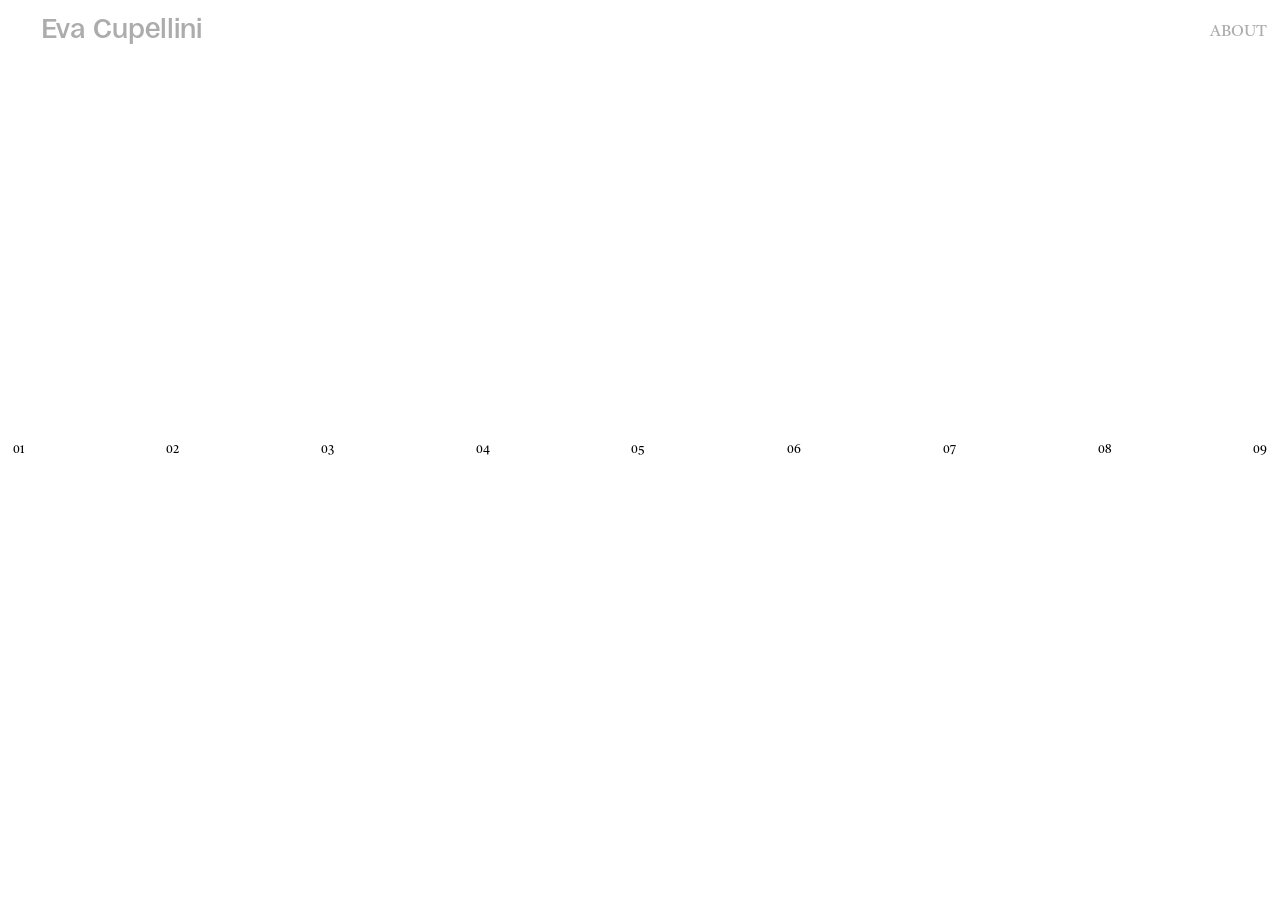
==== index-backup.html @ 373104fc "peso alleggerito" ====
<!DOCTYPE html>
<html lang="en">
<head>
  <meta charset="UTF-8">
  <meta name="viewport" content="width=device-width, initial-scale=1.0">
  <title>EVA CUPELLINI</title>
  <link rel="icon" href="media/eva-favicon.png">
  <link rel="stylesheet" href="style.css"> 
</head>

<script>
  document.addEventListener("DOMContentLoaded", function () {

    const intro = document.querySelector(".intro");

    if (!intro) return;

    /* Scompare dopo 2 secondi */
    setTimeout(function () {

      intro.style.opacity = "0";
      intro.style.pointerEvents = "none";

      setTimeout(function () {
        intro.remove();
      }, 300);

    }, 2000);

  });
</script>
<body class="home-view">
  <div class="intro">
    <img src="media/eva-favicon.png" class="intro-wrench" alt="">
  </div>
  <main class="site">

    <!-- LEFT: PROJECTS -->
    <section class="projects-column">

      <header class="site-header">
        <a href="index.html" class="logo">Eva Cupellini</a>
        <a href="index.html#about" class="project-about-link">ABOUT</a>
      </header>

      <div class="home-numbers">

        <div>
          <span class="home-number">01</span>
          <span class="home-title">SPIRALIS</span>
          <img class="home-preview preview-bw" src="media/previews/perdecaynero.webp" alt="">
          <img class="home-preview preview-color" src="media/previews/perdecay.webp" alt="">
        </div>
      
        <div>
          <span class="home-number">02</span>
          <span class="home-title">COEVO</span>
          <img class="home-preview preview-bw" src="media/previews/percoevonero.webp" alt="">
          <img class="home-preview preview-color" src="media/previews/percoevo.webp" alt="">
        </div>
      
        <div>
          <span class="home-number">03</span>
          <span class="home-title">Tokyo Demons</span>
          <img class="home-preview preview-bw" src="media/previews/perdemonsnero.webp" alt="">
          <img class="home-preview preview-color" src="media/previews/perdemons.webp" alt="">
        </div>
      
        <div>
          <span class="home-number">04</span>
          <span class="home-title">Angelica</span>
          <img class="home-preview preview-bw" src="media/previews/perangelicanero.webp" alt="">
          <img class="home-preview preview-color" src="media/previews/perangelica.webp" alt="">
        </div>
      
        <div>
          <span class="home-number">05</span>
          <span class="home-title">A tiny playground</span>
          <img class="home-preview preview-bw" src="media/previews/per tinynero.webp" alt="">
          <img class="home-preview preview-color" src="media/previews/per tiny.webp" alt="">
        </div>
      
        <div>
          <span class="home-number">06</span>
          <span class="home-title">Kuchidoke</span>
          <img class="home-preview preview-bw" src="media/previews/perkuchidokenero.webp" alt="">
          <img class="home-preview preview-color" src="media/previews/perkuchidoke.webp" alt="">
        </div>
      
        <div>
          <span class="home-number">07</span>
          <span class="home-title">Kirinoki</span>
          <img class="home-preview preview-bw" src="media/previews/perkirinokinero.webp" alt="">
          <img class="home-preview preview-color" src="media/previews/perkirinoki.webp" alt="">
        </div>
      
        <div>
          <span class="home-number">08</span>
          <span class="home-title">Neptuna</span>
          <img class="home-preview preview-bw" src="media/previews/perneptunanero.webp" alt="">
          <img class="home-preview preview-color" src="media/previews/perneptuna.webp" alt="">
        </div>
      
        <div>
          <span class="home-number">09</span>
          <span class="home-title">Vesuvio Spontaneo</span>
          <img class="home-preview preview-bw" src="media/previews/pervesuvionero.webp" alt="">
          <img class="home-preview preview-color" src="media/previews/pervesuvio.webp" alt="">
        </div>
      
      </div>

      <div class="projects-list">

        <!-- DECAY -->
        <article class="project project-decay">
          <div class="project-meta">
            <span class="project-title">SPIRALIS</span>
          </div>

          <!-- CONTENUTO DELLA TENDINA -->
  <!-- CONTENUTO DELLA TENDINA -->

  <div class="project-images">

    <div class="image-placeholder">
      <img src="media/decay-01.jpg" alt="">
    </div>

    <div class="image-placeholder decay-02-container">
      <img src="media/decay-02.jpg" alt="">
    </div>

    <div class="image-placeholder decay-03-container">
      <img class="decay-03" src="media/decay-03.jpg" alt="">
    </div>

    <div class="image-placeholder decay-04-container">
      <img class="decay-04" src="media/decay-04.jpg" alt="">
    </div>

    <div class="image-placeholder decay-05-container">
      <img class="decay-05" src="media/decay-05.jpg" alt="">
    </div>

    <div class="image-placeholder decay-06-container">
      <img class="decay-06" src="media/decay-06.jpg" alt="">
    </div>

    <div class="image-placeholder decay-07-container">
      <img class="decay-07" src="media/decay-07.jpg" alt="">
    </div>

    <div class="image-placeholder decay-08-container">
      <img class="decay-08" src="media/decay-08.jpg" alt="">
    </div>

    <div class="image-placeholder decay-09-container">
      <img class="decay-09" src="media/decay-09.jpg" alt="">
    </div>

    <div class="image-placeholder decay-10-container">
      <img class="decay-10" src="media/decay-10.jpg" alt="">
    </div>

    <div class="image-placeholder decay-11-container">
      <img class="decay-11" src="media/decay-11.jpg" alt="">
    </div>

    <div class="image-placeholder decay-12-container">
      <img class="decay-12" src="media/decay-12.jpg" alt="">
    </div>

    <div class="image-placeholder decay-13-container">
      <img class="decay-13" src="media/decay-13.jpg" alt="">
    </div>

  </div>


  <div class="project-information">
    <div class="project-meta-secondary">
    <span class="project-type">Editorial</span>
    <span class="project-year">2026</span>
    </div>

 <!-- COLONNA 1 — DESCRIZIONE -->
    <div class="project-description">
      <p>
        Spiralis is a magazine that explores how materials respond to external forces over time, focusing on the process of decay. In a society that constantly strives for perfection, the project reframes decay as something valuable: a process of transformation that gives matter new meanings and qualities.
The magazine itself gradually undergoes this process. Its pages yellow, the ink fades, and the images slowly lose their intensity. In this way, the reader experiences decay firsthand while discovering new layers of knowledge.
The spiral, which defines the magazine’s visual language, symbolises the cyclical and ongoing transformation that every object inevitably undergoes.
      </p>
    </div>
<!-- COLONNA 2 — INFO -->
    <div class="project-details">

      <div>
        <span class="detail-label">Class</span>
        <span>Workshop con Jeremy Leslie,  Founder of magCulture</span>
      </div>

      <div>
        <span class="detail-label">Role</span>
        <span>Concept, Editorial Design, Image Selection, Photography</span>
      </div>

      <div>
        <span class="detail-label">Collaborators</span>
        <span>Giovanni Bassi, Ginevra Ceccarani, Maya Costantino,Yuwai Li, Ivan Strada</span>
      </div>

    </div>


</div>
        </article>


        <!-- COEVO -->
        <article class="project project-coevo">
          <div class="project-meta">
            <span class="project-title">COEVO</span>
          </div>

          <div class="project-images">
            <div class="image-placeholder coevo-01-container">
              <img src="media/coevo-01.png" alt="">
            </div>
            <div class="image-placeholder coevo-02-container">
              <img src="media/coevo-02.jpg" alt="">
            </div>
            <div class="image-placeholder coevo-03-container">
              <img src="media/coevo-03.jpg" alt="">
            </div>
            <div class="image-placeholder coevo-04-container">
              <img src="media/coevo-04.png" alt="">
            </div>
            <div class="image-placeholder coevo-05-container">
              <img src="media/coevo-05.png" alt="">
            </div>
            <div class="image-placeholder coevo-06-container">
              <img src="media/coevo-06.png" alt="">
            </div>
            <div class="image-placeholder coevo-07-container">
              <img src="media/coevo-07.png" alt="">
            </div>
            <div class="image-placeholder coevo-08-container">
              <img src="media/coevo-08.png" alt="">
            </div>
            <div class="image-placeholder coevo-09-container">
              <img src="media/coevo-09.png" alt="">
            </div>
            <div class="image-placeholder coevo-10-container">
              <img src="media/coevo-10.png" alt="">
            </div>
            <div class="image-placeholder coevo-11-container">
              <img src="media/coevo-11.png" alt="">
            </div>
            <div class="image-placeholder coevo-12-container">
              <img src="media/coevo-12.png" alt="">
            </div>
            <div class="image-placeholder coevo-13-container">
              <img src="media/coevo-13.png" alt="">
            </div>
          </div>
          <div class="project-information">
            <div class="project-meta-secondary">
              <span class="project-type">Editorial</span>
              <span class="project-year">2025</span>
            </div>

            <div class="project-description">
              <p>
                Coevo explores how technology is often portrayed as a threat, particularly to younger generations who face the future with a growing sense of anxiety and uncertainty. The project challenges this narrative, suggesting that technology is not inherently the problem, but that its impact depends on how we understand it, use it, and choose to engage with it.
The magazine creates a space for reflection where nature, humans, and technology are not treated as separate entities, but as interconnected parts of the same ecosystem—coexisting, influencing one another, and evolving together.
Rather than offering a definitive answer about the future, Coevo brings together different perspectives and invites readers to question their own relationship with technology and form their own view of what lies ahead.

              </p>
            </div>
          
            <div class="project-details">
          
              <div>
                <span class="detail-label">Class</span>
                <span>Artifacts and Systems Design Studio A - Magazine Design Project</span>
              </div>
          
              <div>
                <span class="detail-label">Role</span>
                <span>Copywriting, Layout, Image Selection & Image Editing</span>
              </div>
          
              <div>
                <span class="detail-label">Collaborators</span>
                <span>Marco Arrigoni, Andrea Capo, Giorgia Casadei, Elena Hu, Serena Troisi</span>
              </div>
          
            </div>
          </div>

        </article>


        <!-- TOKYO DEMONS -->
        <article class="project project-tokyo-demons">
          <div class="project-meta">
            <span class="project-title">Tokyo Demons</span>
          </div>

          <div class="project-images">
            <div class="image-placeholder tokyo-demons-01-container">
              <img src="media/tokyo demons-01.jpeg" alt="">
            </div>
            <div class="image-placeholder tokyo-demons-02-container">
              <img src="media/tokyo demons-02.jpeg" alt="">
            </div>
            <div class="image-placeholder tokyo-demons-03-container">
              <img src="media/tokyo demons-03.jpeg" alt="">
            </div>
            <div class="image-placeholder tokyo-demons-04-container">
              <img src="media/tokyo demons-04.jpeg" alt="">
            </div>
            <div class="image-placeholder tokyo-demons-05-container">
                <img src="media/tokyo demons-05.jpg" alt="">
            </div>
            <div class="image-placeholder tokyo-demons-06-container">
                <img src="media/tokyo demons-06.jpg" alt="">
            </div>
            <div class="image-placeholder tokyo-demons-07-container">
                <img src="media/tokyo demons-07.jpg" alt="">
            </div>
            <div class="image-placeholder tokyo-demons-08-container">
                <img src="media/tokyo demons-08.jpg" alt="">
            </div>
            <div class="image-placeholder tokyo-demons-09-container">
                <img src="media/tokyo demons-09.jpg" alt="">
            </div>
            <div class="image-placeholder tokyo-demons-10-container">
                <img src="media/tokyo demons-10.jpg" alt="">
            </div>
            <div class="image-placeholder tokyo-demons-11-container">
                <img src="media/tokyo demons-11.jpg" alt="">
            </div>
            <div class="image-placeholder tokyo-demons-12-container">
                <img src="media/tokyo demons-12.jpg" alt="">
            </div>
            <div class="image-placeholder tokyo-demons-13-container">
                <img src="media/tokyo demons-13.jpg" alt="">
            </div>
          </div>
          <div class="project-information">
            <div class="project-meta-secondary">
              <span class="project-type">Editorial</span>
              <span class="project-year">2023</span>
            </div>
            <div class="project-description">
              <p>
                This project focuses on the contrast between Japanese spirituality and the imagery of yōkai and oni. Through a fully red-toned visual language, the photographs create a sense of unease and tension, portraying a unique world where traditional beliefs and supernatural presences coexist.
              </p>
            </div>
          
            <div class="project-details">
          
              <div>
                <span class="detail-label">Class</span>
                <span>Freelance</span>
              </div>
          
        
          
            </div>
          
          </div>
        </article>


        <!-- ANGELICA -->
        <article class="project project-angelica">
          <div class="project-meta">
            <span class="project-title">Angelica</span>
          </div>

          <div class="project-images">
            <div class="image-placeholder angelica-01-container">
              <img src="media/Angelica-01.jpg" alt="">
            </div>
            <div class="image-placeholder angelica-02-container">
              <img src="media/Angelica-02.jpg" alt="">
            </div>
            <div class="image-placeholder angelica-03-container">
              <img src="media/Angelica-03.jpg" alt="">
            </div>
            <div class="image-placeholder angelica-04-container">
              <img src="media/Angelica-04.jpg" alt="">
            </div>
            <div class="image-placeholder angelica-05-container">
              <img src="media/Angelica-05.jpg" alt="">
            </div>
            <div class="image-placeholder angelica-06-container">
              <img src="media/Angelica-06.jpg" alt="">
            </div>
            <div class="image-placeholder angelica-07-container">
              <img src="media/Angelica-07.jpg" alt="">
            </div>
            <div class="image-placeholder angelica-08-container">
              <img src="media/Angelica-08.jpg" alt="">
            </div>
            <div class="image-placeholder angelica-09-container">
              <img src="media/Angelica-09.jpg" alt="">
            </div>
            <div class="image-placeholder angelica-10-container">
              <img src="media/Angelica-10.jpg" alt="">
            </div>
            <div class="image-placeholder angelica-11-container">
              <img src="media/Angelica-11.jpg" alt="">
            </div>
            <div class="image-placeholder angelica-12-container" >
              <img src="media/Angelica-12.jpg" alt="">
            </div>
            <div class="image-placeholder angelica-13-container">
              <img src="media/Angelica-13.jpg" alt="">
            </div>
          </div>
          <div class="project-information">
              <div class="project-meta-secondary">
              <span class="project-type">Editorial</span>
              <span class="project-year">2023</span>
              </div>
            <div class="project-description">
              <p>
                An editorial series featuring photographs I took to capture the quiet, everyday moments of a girl spending a Sunday at home.
              </p>
            </div>
          
            <div class="project-details">
          
              <div>
                <span class="detail-label">Project</span>
                <span>Freelance</span>
              </div>
        
          
            </div>
          
          </div>
        </article>


        <!-- A TINY PLAYGROUND -->
        <article class="project project-tiny-playground">
          <div class="project-meta">
            <span class="project-title">A tiny playground</span>
          </div>

          <div class="project-images">
            <div class="image-placeholder">
                <video class="hover-sound" autoplay muted loop playsinline>
                <source src="media/A tiny playground - 01.mp4" type="video/mp4">
              </video>
            </div>
            <div class="image-placeholder">
              <video autoplay muted loop playsinline>
                <source src="media/A tiny playground - 02.mp4" type="video/mp4">
              </video>
            </div>
            <div class="image-placeholder">
              <video autoplay muted loop playsinline>
                <source src="media/A tiny playground - 03.mp4" type="video/mp4">
              </video>
            </div>
            <div class="image-placeholder">
              <video autoplay muted loop playsinline>
                <source src="media/A tiny playground - 04.mp4" type="video/mp4">
              </video>
            </div>
            <div class="image-placeholder">
              <video autoplay muted loop playsinline>
                <source src="media/A tiny playground - 05.mp4" type="video/mp4">
              </video>
            </div>
            <div class="image-placeholder">
              <video autoplay muted loop playsinline>
                <source src="media/A tiny playground - 06.mp4" type="video/mp4">
              </video>
            </div>
            <div class="image-placeholder a-tiny-playground-07-container">
                <video class="hover-sound" autoplay muted loop playsinline>
                <source src="media/A tiny playground - 07.mp4" type="video/mp4">
              </video>
            </div>
            <div class="image-placeholder">
              <img src="media/A tiny playground - 08.jpg" alt="">
            </div>
            <div class="image-placeholder a-tiny-playground-09-container">
              <img src="media/A tiny playground - 09.jpg" alt="">
            </div>
            <div class="image-placeholder a-tiny-playground-10-container">
              <img src="media/A tiny playground - 10.jpg" alt="">
            </div>
            <div class="image-placeholder a-tiny-playground-11-container">
              <img src="media/A tiny playground - 11.jpg" alt="">
            </div>
            <div class="image-placeholder a-tiny-playground-12-container">
              <img src="media/A tiny playground - 12.jpg" alt="">
            </div>
            <div class="image-placeholder a-tiny-playground-13-container">
              <img src="media/A tiny playground - 13.jpg" alt="">
            </div>
          </div>
          <div class="project-information">
            <div class="project-meta-secondary">
              <span class="project-type">Animation</span>
              <span class="project-year">2026</span>
            </div>

            <div class="project-description">
              <p>
                A playful exploration of stationery as a gateway to imagination. Everyday objects become characters, letters, and tools for creating imaginary worlds.
Through photography, a typeface made from real stationery objects, risograph printing, and stop motion, the project brings these everyday objects to life and celebrates the freedom and joy of making.
The visual language embraces a handmade, tactile, and intentionally imperfect aesthetic, highlighting the textures and physical qualities of the materials.
              </p>
            </div>
          
            <div class="project-details">
          
              <div>
                <span class="detail-label">Class</span>
                <span> Musashino Art University - Marketing Design </span>
              </div>
        
          
            </div>
            <div class="project-links">

             <a href="https://youtu.be/gTU6ne69AMg" target="_blank" rel="noopener">
               YouTube 
            </a>

            </div>
          </div>
        </article>


        <!-- KUCHIDOKE -->
        <article class="project project-kuchidoke">
          <div class="project-meta">
            <span class="project-title">Kuchidoke</span>
          </div>

          <div class="project-images">
            <div class="image-placeholder kuchidoke-01-container">
              <video autoplay muted loop playsinline>
                <source src="media/kuchidoke-01.mp4" type="video/mp4">
              </video>
            </div>
            <div class="image-placeholder kuchidoke-02-container">
              <video autoplay muted loop playsinline>
                <source src="media/kuchidoke-02.mp4" type="video/mp4">
              </video>
            </div>
            <div class="image-placeholder kuchidoke-03-container">
              <video autoplay muted loop playsinline>
                <source src="media/kuchidoke-03.mp4" type="video/mp4">
              </video>
            </div>
            <div class="image-placeholder kuchidoke-04-container">
              <img src="media/kuchidoke-04.jpg" alt="">
            </div>
            <div class="image-placeholder kuchidoke-05-container">
              <img src="media/kuchidoke-05.jpg" alt="">
            </div>
            <div class="image-placeholder kuchidoke-06-container">
              <img src="media/kuchidoke-06.jpg" alt="">
            </div>
            <div class="image-placeholder kuchidoke-07-container">
              <img src="media/kuchidoke-07.png" alt="">
            </div>
            <div class="image-placeholder">
              <img src="media/kuchidoke-08.jpg" alt="">
            </div>
            <div class="image-placeholder kuchidoke-09-container">
              <img src="media/kuchidoke-09.jpg" alt="">
            </div>
            <div class="image-placeholder">
              <img src="media/kuchidoke-10.jpg" alt="">
            </div>
            <div class="image-placeholder kuchidoke-11-container">
              <img src="media/kuchidoke-11.jpg" alt="">
            </div>
            <div class="image-placeholder kuchidoke-12-container">
              <img src="media/kuchidoke-12.jpg" alt="">
            </div>
            <div class="image-placeholder">
              <img src="media/kuchidoke-13.jpg" alt="">
            </div>
          </div>
          <div class="project-information">
            <div class="project-meta-secondary">
              <span class="project-type">Typography</span>
              <span class="project-year">2026</span>
            </div>

            <div class="project-description">
              <p>
                For this project, I researched traditional Japanese sweets, travelling to Kyoto to explore the history of rakugan and the long-established shops that still make them today. Inspired by old handwritten menus and the visual language of these places, I designed a typeface based on rakugan and carved it into wood to create my own mould for making the sweets.
I documented the process through photography and created a type specimen explaining the typeface, the sweets, and the mould. The specimen was entirely printed by hand using a risograph, which I learned to operate and used to recreate the soft, powdery quality of rakugan.
              </p>
            </div>
          
            <div class="project-details">
          
              <div>
                <span class="detail-label">Class</span>
                <span>Musashino Art University - Type Design</span>
              </div>
          
            </div>
          
          </div>
        </article>


        <!-- KIRINOKI -->
        <article class="project project-kirinoki">
          <div class="project-meta">
            <span class="project-title">Kirinoki</span>
          </div>

          <div class="project-images">
            <div class="image-placeholder">
                <video class="hover-sound" autoplay muted loop playsinline>
                <source src="media/kirinoki-01.mp4" type="video/mp4">
              </video>
            </div>
            <div class="image-placeholder kirinoki-02-container">
              <img src="media/kirinoki-02.jpg" alt="">
            </div>
            <div class="image-placeholder kirinoki-03-container">
              <img src="media/kirinoki-03.jpg" alt="">
            </div>
            <div class="image-placeholder">
              <img src="media/kirinoki-04.jpg" alt="">
            </div>
            <div class="image-placeholder">
              <img src="media/kirinoki-05.jpg" alt="">
            </div>
            <div class="image-placeholder">
              <img src="media/kirinoki-06.jpg" alt="">
            </div>
            <div class="image-placeholder">
              <img src="media/kirinoki-07.jpg" alt="">
            </div>
            <div class="image-placeholder">
              <img src="media/kirinoki-08.jpg" alt="">
            </div>
            <div class="image-placeholder kirinoki-09-container">
              <img src="media/kirinoki-09.JPG" alt="">
            </div>
            <div class="image-placeholder kirinoki-10-container">
              <video autoplay muted loop playsinline>
                <source src="media/kirinoki-10.mp4" type="video/mp4">
              </video>
            </div>
            <div class="image-placeholder">
                <video autoplay muted loop playsinline>
                    <source src="media/kirinoki-11.mp4" type="video/mp4">
                </video>
            </div>
            <div class="image-placeholder kirinoki-12-container">
              <img src="media/kirinoki-12.png" alt="">
            </div>
            <div class="image-placeholder kirinoki-13-container">
                <video class="hover-sound" autoplay muted loop playsinline>
                <source src="media/kirinoki-13.mp4" type="video/mp4">
              </video>
            </div>
          </div>
          <div class="project-information">
            <div class="project-meta-secondary">
              <span class="project-type">Brand identity</span>
              <span class="project-year">2026</span>
            </div>

            <div class="project-description">
              <p>
                An identity designed to highlight an authentic and slower way of experiencing Tokyo, away from crowds and tourist destinations. Kirinoki invites visitors to discover local life through cafés, restaurants, seasonal activities, and small everyday rituals, creating a sense of familiarity and belonging.
                The logo draws from the family crest, while the soft blue of the identity evokes the calm atmosphere of the experience.
                The project includes logo design, illustration, photography, video editing, and motion design, telling the story of the Airbnb and its neighbourhood through the changing seasons.

              </p>
            </div>
          
            <div class="project-details">
          
              <div>
                <span class="detail-label">Project</span>
                <span>Freelance</span>
              </div>
          
          
            </div>
          <!-- COLONNA 3 — LINK -->
             <div class="project-links">

                 <a href="https://www.instagram.com/kirinoki_tabata/" target="_blank" rel="noopener">
                 Instagram
                </a>

            </div>
           </div>
        </article>


        <!-- NEPTUNA -->
        <article class="project project-neptuna">
          <div class="project-meta">
            <span class="project-title">Neptuna</span>
          </div>

          <div class="project-images">
            <div class="image-placeholder neptuna-01-container">
              <img src="media/neptuna-01.png" alt="">
            </div>
            <div class="image-placeholder">
              <video autoplay muted loop playsinline>
                <source src="media/neptuna-02.mp4" type="video/mp4">
              </video>
            </div>
            <div class="image-placeholder">
              <video autoplay muted loop playsinline>
                <source src="media/neptuna-03.mp4" type="video/mp4">
              </video>
            </div>
            <div class="image-placeholder">
              <video autoplay muted loop playsinline>
                <source src="media/neptuna-04.mp4" type="video/mp4">
              </video>
            </div>
            <div class="image-placeholder">
              <video autoplay muted loop playsinline>
                <source src="media/neptuna-05.mp4" type="video/mp4">
              </video>
            </div>
            <div class="image-placeholder neptuna-06-container">
              <img src="media/neptuna-06.jpg" alt="">
            </div>
            <div class="image-placeholder neptuna-07-container">
              <img src="media/neptuna-07.jpg" alt="">
            </div>
            <div class="image-placeholder neptuna-08-container">
              <img src="media/neptuna-08.jpg" alt="">
            </div>
            <div class="image-placeholder neptuna-09-container">
              <img src="media/neptuna-09.jpg" alt="">
            </div>
            <div class="image-placeholder">
              <img src="media/neptuna-10.jpg" alt="">
            </div>
            <div class="image-placeholder neptuna-11-container">
              <img src="media/neptuna-11.jpg" alt="">
            </div>
            <div class="image-placeholder">
              <img src="media/neptuna-12.jpg" alt="">
            </div>
            <div class="image-placeholder neptuna-13-container">
              <img src="media/neptuna-13.jpg" alt="">
            </div>
          </div>
          <div class="project-information">
            <div class="project-meta-secondary">
              <span class="project-type">Brand identity</span>
              <span class="project-year">2023</span>
            </div>

            <div class="project-description">
              <p>
                Neptuna is a speculative design project that imagines food consumption in 2050, in a scenario shaped by overfishing, marine pollution, and a growing demand for food.
Through a fictional brand of tuna-based snacks and an interactive vending machine, the project transforms the act of purchasing into a critical experience: ironic and slightly unsettling.
Packaging, receipts, and informative content reveal the hidden consequences of everyday consumption, inviting users to reflect on eating habits, sustainability, and the future of the ocean.
              </p>
            </div>
          
            <div class="project-details">
          
              <div>
                <span class="detail-label">Class</span>
                <span> Speculative Design</span>
              </div>
          
              <div>
                <span class="detail-label">Role</span>
                <span>Concept, Copywriting, Layout Design, 3D, Photography, Social Media</span>
              </div>
          
              <div>
                <span class="detail-label">Collaborators</span>
                <span>Sara Balestrini, Edoardo Bignami, Asia Capezzuoli, Simone Iasevoli, Matteo Postinghel</span>
              </div>
          
            </div>
          <!-- COLONNA 3 — LINK -->
            <div class="project-links">

                <a href="https://www.instagram.com/neptuna_ita/" target="_blank" rel="noopener">
                    Instagram
                  </a>

             <a href="https://www.youtube.com/watch?v=irh9mtPAwfQ" target="_blank" rel="noopener">
               YouTube 
            </a>

            </div>
          </div>
        </article>

<!-- VESUVIO SPONTANEO -->
<article class="project project-vesuvio-spontaneo">
  <div class="project-meta">
    <span class="project-title">Vesuvio Spontaneo</span>
  </div>


  <div class="project-images">

    <div class="image-placeholder">
      <img src="media/vesuvio-01.png" alt="">
    </div>

    <div class="image-placeholder">
        <video class="hover-sound" autoplay muted loop playsinline>
        <source src="media/vesuvio-02.mp4" type="video/mp4">
      </video>
    </div>

    <div class="image-placeholder">
      <video autoplay muted loop playsinline>
        <source src="media/vesuvio-03.mp4" type="video/mp4">
      </video>
    </div>

    <div class="image-placeholder">
      <video autoplay muted loop playsinline>
        <source src="media/vesuvio-04.mp4" type="video/mp4">
      </video>
    </div>

    <div class="image-placeholder">
      <video autoplay muted loop playsinline>
        <source src="media/vesuvio-05.mp4" type="video/mp4">
      </video>
    </div>

    <div class="image-placeholder">
      <img src="media/vesuvio-6.jpg" alt="">
    </div>

    <div class="image-placeholder">
      <video autoplay muted loop playsinline>
        <source src="media/vesuvio-07.mp4" type="video/mp4">
      </video>
    </div>

    <div class="image-placeholder">
      <img src="media/vesuvio-08.png" alt="">
    </div>

    <div class="image-placeholder">
      <img src="media/vesuvio-09.jpg" alt="">
    </div>

    <div class="image-placeholder">
        <video class="hover-sound" autoplay muted loop playsinline>
        <source src="media/vesuvio-10.mp4" type="video/mp4">
      </video>
    </div>

    <div class="image-placeholder">
        <video class="hover-sound" autoplay muted loop playsinline>
        <source src="media/vesuvio-11.mp4" type="video/mp4">
      </video>
    </div>

    <div class="image-placeholder">
        <video class="hover-sound" autoplay muted loop playsinline>
        <source src="media/vesuvio-12.mp4" type="video/mp4">
      </video>
    </div>

    <div class="image-placeholder">
        <video class="hover-sound" autoplay muted loop playsinline>
        <source src="media/vesuvio-13.mp4" type="video/mp4">
      </video>
    </div>

    <div class="image-placeholder">
        <video class="hover-sound" autoplay muted loop playsinline>
        <source src="media/vesuvio-14.mp4" type="video/mp4">
      </video>
    </div>

    <div class="image-placeholder">
        <video autoplay muted loop playsinline>
        <source src="media/vesuvio-15.mp4" type="video/mp4">
      </video>
    </div>

    <div class="image-placeholder">
        <video autoplay muted loop playsinline>
        <source src="media/vesuvio-16.mp4" type="video/mp4">
      </video>
    </div>
</div>



  <!-- INFORMATION -->
  <div class="project-information">
    <div class="project-meta-secondary">
      <span class="project-type">Brand identity</span>
      <span class="project-year">2026</span>
    </div>

    <div class="project-description">
      <p>
        A speculative design project addressing illegal construction in the Vesuvio area through a political provocation: a fictional party that transforms illegal buildings into “cultural heritage” worthy of protection. Through AI-generated content, posters, slogans, and Instagram posts, the campaign constructs a credible yet paradoxical politician, using irony and pop language to reveal how political communication can manipulate real issues. The documentary component, based on articles, data, and research, brings the project back to its concrete urgency: volcanic risk, institutional responsibility, and the normalization of illegality.
      </p>
    </div>

    <div class="project-details">

      <div>
        <span class="detail-label">Class</span>
        <span> Final Master's class: Territories facing urgent issues</span>
      </div>

      <div>
        <span class="detail-label">Role</span>
        <span> Concept, copy, animation</span>
      </div>

      <div>
        <span class="detail-label">Collaborators</span>
        <span>Nicolò Armelin, Rossella Magnani, Angelica Ranieri, Ivan Strada</span>
      </div>

    </div>
   <!-- COLONNA 3 — LINK -->
   <div class="project-links">

    <a href="https://www.instagram.com/vesuviospontaneo/" target="_blank" rel="noopener">
     Instagram
    </a>

    <a href="https://youtu.be/Cef_P0Lfp0c" target="_blank" rel="noopener">
     YouTube 
    </a>
    </div>
  </div>

</article>

    </section>


    <!-- RIGHT: ABOUT -->
    <aside class="about-column" id="about">

      <div class="about-inner">

        <section class="about-content">

          <div class="about-block">

            <h2>Contacts</h2>

            <p>
              Email:
              <a href="mailto:evacupellini@gmail.com">
                evacupellini@gmail.com
              </a>
              <br>

              Instagram:
              <a
                href="https://www.instagram.com/eva.cupellini/"
                target="_blank"
                rel="noopener"
              >
                @eva.cupellini
              </a>
            </p>

          </div>


          <div class="about-block">

            <p>
              Eva Cupellini is a communication designer based in Milan, with an Italian–Japanese background. She is currently pursuing a Master’s degree in Communication Design at Politecnico di Milano. Her practice focuses on graphic, editorial, identity, visual design, and <span class="photography-trigger">photography</span> with a particular interest in Japanese and Italian visual cultures.
            </p>

          </div>


          <!-- EDUCATION -->
          <div class="about-block">

            <h2>Education</h2>

            <div class="education-item">
              <strong><u>M.A. Communication Design</u></strong>
              <span>Politecnico di Milano · 2024–Present</span>
            </div>

            <div class="education-item">
              <strong><u>Study Abroad</u></strong>
              <span>Musashino Art University, Tokyo · 2026</span>
            </div>

            <div class="education-item">
              <strong><u>B.A. Communication Design</u></strong>
              <span>Politecnico di Milano · 2021–2024</span>
            </div>

            <div class="education-item">
              <strong><u>B.A. Design</u></strong>
              <span>Sapienza Università di Roma · 2020–2021</span>
            </div>

            <div class="education-item">
              <strong><u>Scientific High School</u></strong>
              <span>Liceo Bruno Touschek · 2015–2020</span>
            </div>

            <div class="education-item">
              <strong><u>Japanese Saturday School</u></strong>
              <span>Rome · 2005–2017</span>
            </div>

            <div class="education-item">
              <strong><u>Study Abroad</u></strong>
              <span>Eastbourne, UK · 2018</span>
            </div>

          </div>


          <!-- EXPERIENCE -->
          <div class="about-block">

            <h2>Experience</h2>

            <div class="education-item">
              <strong><u>Graphic Designer</u></strong>
              <span>WorldWide Excellence · 2022–2026 · Milan</span>
              <span>(My work mainly focused on magazine layout design for luxury hotels. I contributed to projects for Mandarin Oriental Milan, Madrid, Lucerne, Munich, Barcelona and Zurich, as well as The Gritti Palace in Venice.)</span>
            </div>

            <div class="education-item">
              <strong><u>Freelance</u></strong>
              <span>2023-present</span>
            </div>

          </div>


          <!-- CERTIFICATIONS -->
          <div class="about-block">

            <h2>Certifications</h2>

            <p>
              JLPT N1 — Japanese Language Proficiency
              <br>
              IELTS 7.5
            </p>

          </div>

        </section>
        <div class="photography-gallery">

          <div class="photography-gallery-header">
            <button class="photo-view active" data-view="full">FULL</button>
            <button class="photo-view" data-view="grid">GRID</button>
          </div>
        
          <div class="photography-images">
        
            <img src="media/photo-01.jpg" alt="">
            <img src="media/photo-02.jpg" alt="">
            <img src="media/photo-03.jpg" alt="">
            <img src="media/photo-04.jpg" alt="">
            <img src="media/photo-05.jpg" alt="">
            <img src="media/photo-06.jpg" alt="">
            <img src="media/photo-07.jpg" alt="">
            <img src="media/photo-08.jpg" alt="">
            <img src="media/photo-09.jpg" alt="">
            <img src="media/photo-10.jpg" alt="">
            <img src="media/photo-11.jpg" alt="">
            <img src="media/photo-12.jpg" alt="">
            <img src="media/photo-13.jpg" alt="">
            <img src="media/photo-14.jpg" alt="">
            <img src="media/photo-15.jpg" alt="">
            <img src="media/photo-16.jpg" alt="">
            <img src="media/photo-17.jpg" alt="">
            <img src="media/photo-18.jpg" alt="">
            <img src="media/photo-19.jpg" alt="">
            <img src="media/photo-20.jpg" alt="">
            <img src="media/photo-21.jpg" alt="">
        
          </div>
        
        </div>
        
        </aside>

  </main>

  <script>
    document.addEventListener("DOMContentLoaded", function () {
    
      /* =====================================================
         ELEMENTI PRINCIPALI
      ===================================================== */
    
      const projects = document.querySelectorAll(".project");
      const site = document.querySelector(".site");
      const projectsList = document.querySelector(".projects-list");
    
      const originalOrder = Array.from(projects);
    
      let chronologicalOrder = false;
      let activeTypeFilter = "ALL";
      let activeYearFilter = "ALL";

      // DETAILS APRIBILI
document.querySelectorAll(".project-details > div").forEach(function (detail) {
  detail.addEventListener("click", function (event) {
    event.stopPropagation();
    detail.classList.toggle("open");
  });
});
    
    
      /* =====================================================
         HOME — CLICK SUI NUMERI
      ===================================================== */
    
      const homeNumbers =
  document.querySelectorAll(".home-numbers > div");
  const homePreviews =
  document.querySelectorAll(".home-numbers .home-preview");

  function resetHomePreviews() {

homePreviews.forEach(function (preview) {

  preview.style.removeProperty("position");
  preview.style.removeProperty("top");
  preview.style.removeProperty("left");
  preview.style.removeProperty("width");
  preview.style.removeProperty("height");
  preview.style.removeProperty("transform");
  preview.style.removeProperty("opacity");
  preview.style.removeProperty("visibility");
  preview.style.removeProperty("display");

});

const numbers = document.querySelector(".home-numbers");

if (numbers) {
  numbers.style.removeProperty("position");
  numbers.style.removeProperty("top");
  numbers.style.removeProperty("bottom");
  numbers.style.removeProperty("transform");
}

}


/* =====================================================
   POSIZIONE NUMERI — SOPRA PROJECT INFORMATION
===================================================== */

function updateHomeNumbersPosition() {
  if (window.innerWidth <= 600) return;

  const openProject = document.querySelector(".project.open");
  const numbers = document.querySelector(".home-numbers");

  if (!openProject || !numbers) return;

  const information = openProject.querySelector(".project-information");
  if (!information) return;

  const infoRect = information.getBoundingClientRect();
  const numbersHeight = numbers.offsetHeight;
  const gap = 10;

  numbers.style.setProperty(
    "position",
    "fixed",
    "important"
  );

  numbers.style.setProperty(
    "top",
    (infoRect.top - numbersHeight - gap) + "px",
    "important"
  );

  numbers.style.setProperty(
    "bottom",
    "auto",
    "important"
  );

  numbers.style.setProperty(
    "transform",
    "none",
    "important"
  );
}


    
      const projectMap = [
        ".project-decay",
        ".project-coevo",
        ".project-tokyo-demons",
        ".project-angelica",
        ".project-tiny-playground",
        ".project-kuchidoke",
        ".project-kirinoki",
        ".project-neptuna",
        ".project-vesuvio-spontaneo"
      ];

      /* =========================================
   COLONNE INVISIBILI
========================================= */

const hitAreas = document.createElement("div");

hitAreas.className = "home-hit-areas";

for (let i = 0; i < 9; i++) {

  const area = document.createElement("div");

  area.className = "home-hit-area";
  area.dataset.index = i;

  hitAreas.appendChild(area);

}

document.body.appendChild(hitAreas);

const hitAreaElements =
  document.querySelectorAll(".home-hit-area");

/* HOVER SULLE COLONNE */

hitAreaElements.forEach(function (area, index) {

area.addEventListener("mouseenter", function () {

  homeNumbers.forEach(function (number) {
    number.classList.remove("hover-active");
    number.classList.remove("press-active");
  });

  homeNumbers[index].classList.add("hover-active");

});

area.addEventListener("mousedown", function () {

  homeNumbers[index].classList.add("press-active");

});

area.addEventListener("mouseleave", function () {

  homeNumbers[index].classList.remove("hover-active");
  homeNumbers[index].classList.remove("press-active");

});

area.addEventListener("touchstart", function () {

if (window.innerWidth <= 600) {

  homeNumbers[index].classList.add("press-active");

}

}, { passive: true });

area.addEventListener("touchend", function () {

if (window.innerWidth <= 600) {

  homeNumbers[index].classList.remove("press-active");

}

});

area.addEventListener("touchcancel", function () {

if (window.innerWidth <= 600) {

  homeNumbers[index].classList.remove("press-active");

}

});

/* =========================================
   MOBILE — PREVIEW MENTRE SI PREME IL TITOLO
========================================= */

homeNumbers.forEach(function (number) {

number.addEventListener("touchstart", function () {

  if (window.innerWidth > 600) return;

  number.classList.add("press-active");

}, { passive: true });


number.addEventListener("touchend", function () {

  if (window.innerWidth > 600) return;

  number.classList.remove("press-active");

});


number.addEventListener("touchcancel", function () {

  if (window.innerWidth > 600) return;

  number.classList.remove("press-active");

});

});

});




/* CLICK SULLE COLONNE */

hitAreaElements.forEach(function (area, index) {

area.addEventListener("click", function (event) {

  event.preventDefault();
  event.stopPropagation();

  if (!document.body.classList.contains("home-view")) {
    return;
  }

  homeNumbers[index].click();

});

});
    
      homeNumbers.forEach(function (number, index) {
    
  number.addEventListener("click", function (event) {
    
    event.preventDefault();
    event.stopPropagation();
    
    const selectedProject =
      document.querySelector(projectMap[index]);
    
    if (!selectedProject) return;
    
    
    /* APRE IL LAYER */
    
    document.body.classList.add("project-layer-open");

    homeNumbers.forEach(function (num) {
  num.classList.remove("hover-active");
});

    /* NASCONDE LE PREVIEW DELLA HOME */

homeNumbers.forEach(function (num) {
  num.classList.remove("active");
  num.classList.remove("hover-active");
});
    
    
    projects.forEach(function (project) {
  project.classList.remove("open");

  if (window.innerWidth > 600) {
    project.style.display = "none";
  } else {
    project.style.display = "";
  }
});

selectedProject.classList.add("open");

if (window.innerWidth > 600) {
  selectedProject.style.display = "block";
} else {
  selectedProject.style.display = "";
}

document.querySelectorAll(".home-numbers > div").forEach(function (item) {
  item.classList.remove("open-project-number");
});

number.classList.add("open-project-number");

requestAnimationFrame(function () {
  updateHomeNumbersPosition();
});


/* =========================================
   CREA STATO NELLA CRONOLOGIA DEL BROWSER
========================================= */

history.pushState(
  { project: index },
  "",
  "#project-" + (index + 1)
);

/* ===============================
   PROJECT LINKS
================================ */

const projectLinks =
  selectedProject.querySelectorAll(".project-links a");

if (projectLinks.length > 0) {

  const linksContainer =
    document.createElement("div");

  linksContainer.className = "project-links-visible";

  projectLinks.forEach(function (link) {

    const newLink =
      document.createElement("a");

    newLink.href = link.href;

    newLink.textContent =
      link.textContent.trim();

    newLink.target = "_blank";

    newLink.rel =
      "noopener noreferrer";

      if (window.innerWidth > 600) {

const tooltip =
  document.createElement("span");

    tooltip.textContent =
   "Check to see the full project";

    newLink.appendChild(tooltip);

  }

    linksContainer.appendChild(newLink);

  });

  document.body.appendChild(linksContainer);
  linksContainer.classList.add("project-links-visible");
}


  /* NUMERO ATTIVO */
  homeNumbers.forEach(function (num) {
    num.classList.remove("active");
  });

  number.classList.add("active");


  });
});
    
    
      /* =====================================================
         ORDINE CRONOLOGICO — DESKTOP
      ===================================================== */
    
      document
        .querySelectorAll(".project-year")
        .forEach(function (year) {
    
          year.addEventListener("click", function (event) {
    
            if (window.innerWidth <= 600) return;
    
            event.preventDefault();
            event.stopPropagation();
    
            if (!projectsList) return;
    
    
            /* TORNA ALL'ORDINE ORIGINALE */
    
            if (chronologicalOrder) {
    
              originalOrder.forEach(function (project) {
                projectsList.appendChild(project);
              });
    
              chronologicalOrder = false;
    
              return;
            }
    
    
            /* ORDINA DAL PIÙ RECENTE AL PIÙ VECCHIO */
    
            const sortedProjects =
              Array.from(projects).sort(function (a, b) {
    
                const yearA = parseInt(
                  a.querySelector(".project-year").textContent
                );
    
                const yearB = parseInt(
                  b.querySelector(".project-year").textContent
                );
    
                return yearB - yearA;
    
              });
    
    
            sortedProjects.forEach(function (project) {
              projectsList.appendChild(project);
            });
    
            chronologicalOrder = true;
    
          });
    
        });
    
    
      /* =====================================================
         MOBILE — FILTRI
      ===================================================== */
    
      function applyMobileFilters() {
    
        if (window.innerWidth > 600) return;
    
        projects.forEach(function (project) {
    
          const typeElement =
            project.querySelector(".project-type");
    
          const yearElement =
            project.querySelector(".project-year");
    
          if (!typeElement || !yearElement) return;
    
          const type =
            typeElement.textContent.trim();
    
          const year =
            yearElement.textContent.trim();
    
    
          const typeMatch =
            activeTypeFilter === "ALL" ||
            type === activeTypeFilter;
    
          const yearMatch =
            activeYearFilter === "ALL" ||
            year === activeYearFilter;
    
    
          if (typeMatch && yearMatch) {
            project.style.display = "";
          } else {
            project.style.display = "none";
          }
    
        });
    
      }
    
    
      /* =====================================================
         CREA MENU FILTRO MOBILE
      ===================================================== */
    
      function createFilterMenu(
        project,
        filterType,
        options
      ) {
    
        if (!project) return;
    
    
        /* SE ESISTE GIÀ → APRI / CHIUDI */
    
        let menu =
          project.querySelector(
            '.mobile-filter-menu[data-filter="' +
            filterType +
            '"]'
          );
    
        if (menu) {
    
          menu.classList.toggle("show");
    
          return;
    
        }
    
    
        /* CHIUDE GLI ALTRI MENU */
    
        document
          .querySelectorAll(".mobile-filter-menu")
          .forEach(function (otherMenu) {
    
            otherMenu.classList.remove("show");
    
          });
    
    
        /* CREA MENU */
    
        menu = document.createElement("div");
    
        menu.className = "mobile-filter-menu";
        menu.dataset.filter = filterType;
    
    
        /* CREA OPZIONI */
    
        options.forEach(function (option) {
    
          const item =
            document.createElement("div");
    
          item.className =
            "mobile-filter-menu-item";
    
          item.textContent = option;
    
    
          item.addEventListener(
            "click",
            function (event) {
    
              event.preventDefault();
              event.stopPropagation();
    
    
              if (filterType === "type") {
                activeTypeFilter = option;
              }
    
    
              if (filterType === "year") {
                activeYearFilter = option;
              }
    
    
              menu.classList.remove("show");
    
              applyMobileFilters();
    
    
              /* PRIMO PROGETTO VISIBILE */
    
              const firstVisible =
                Array.from(projects).find(function (p) {
    
                  return p.style.display !== "none";
    
                });
    
    
              if (firstVisible) {
    
                firstVisible.scrollIntoView({
                  behavior: "smooth",
                  block: "start"
                });
    
              }
    
            }
          );
    
    
          menu.appendChild(item);
    
        });
    
    
        /* INSERISCE MENU */
    
        const meta =
          project.querySelector(".project-meta");
    
        if (meta) {
          meta.appendChild(menu);
        }
    
    
        requestAnimationFrame(function () {
          menu.classList.add("show");
        });
    
      }
    
    
      /* =====================================================
         MOBILE — CLICK SU TIPO
      ===================================================== */
    
      document
        .querySelectorAll(".project-type")
        .forEach(function (type) {
    
          type.addEventListener(
            "click",
            function (event) {
    
              if (window.innerWidth > 600) return;
    
              event.preventDefault();
              event.stopPropagation();
    
    
              createFilterMenu(
                type.closest(".project"),
                "type",
                [
                  "ALL",
                  "Editorial",
                  "Animation",
                  "Typography",
                  "Brand identity"
                ]
              );
    
            }
          );
    
        });
    
    
      /* =====================================================
         MOBILE — CLICK SU ANNO
      ===================================================== */
    
      document
        .querySelectorAll(".project-year")
        .forEach(function (year) {
    
          year.addEventListener(
            "click",
            function (event) {
    
              if (window.innerWidth > 600) return;
    
              event.preventDefault();
              event.stopPropagation();
    
    
              createFilterMenu(
                year.closest(".project"),
                "year",
                [
                  "ALL",
                  "2026",
                  "2025",
                  "2023"
                ]
              );
    
            }
          );
    
        });
    
    
      /* =====================================================
         MOBILE — RESET FILTRI
      ===================================================== */
    
      function resetMobileFilters() {
    
        activeTypeFilter = "ALL";
        activeYearFilter = "ALL";
    
    
        projects.forEach(function (project) {
          project.style.display = "";
        });
    
    
        document
          .querySelectorAll(".mobile-filter-menu")
          .forEach(function (menu) {
            menu.remove();
          });
    
      }
    
    
      /* =====================================================
         ELEMENTI ABOUT + LOGO
      ===================================================== */
    
      const aboutLink =
        document.querySelector(".about-link");
    
      const projectAboutLink =
        document.querySelector(".project-about-link");
    
      const aboutColumn =
        document.querySelector(".about-column");
    
      const aboutContent =
        document.querySelector(".about-content");
    
      const logo =
        document.querySelector(".logo");

        /* =====================================================
   MOBILE — DETTAGLI PROGETTO APRIBILI
===================================================== */

document
  .querySelectorAll(".project-details > div")
  .forEach(function (detail) {

    detail.addEventListener("click", function (event) {

      if (window.innerWidth > 600) return;

      event.preventDefault();
      event.stopPropagation();

      detail.classList.toggle("is-open");

    });

  });
    
    
      /* =====================================================
         LOGO — TORNA ALLA HOME
      ===================================================== */
    
      if (logo) {
    
        /* PRESSIONE */
    
        logo.addEventListener(
          "pointerdown",
          function () {
    
            logo.style.transform = "scale(0.92)";
    
          }
        );
    
    
        /* RILASCIO */
    
        logo.addEventListener(
          "pointerup",
          function () {
    
            logo.style.transform = "scale(1)";
    
          }
        );
    
    
        /* CANCELLAZIONE */
    
        logo.addEventListener(
          "pointercancel",
          function () {
    
            logo.style.transform = "scale(1)";
    
          }
        );
    
    
        /* CLICK */
    
        logo.addEventListener(
          "click",
          function (event) {
    
            event.preventDefault();
            event.stopPropagation();

            /* CHIUDE IL LINK POPUP */
            const popup = document.querySelector(".link-popup");

            if (popup) {
            popup.remove();
            }
    
    
            /* TORNA ALLA HOME */

            document.body.classList.remove("about-open");
    
            document.body.classList.remove(
              "project-layer-open"
            );
    
            document.body.classList.remove(
              "home-view-project"
            );
    
            document.body.classList.add(
              "home-view"
            );

            resetHomePreviews();
    
    
            /* CHIUDE TUTTI I PROGETTI */
    
            projects.forEach(function (project) {
    
              project.classList.remove("open");
              project.style.display = "none";
    
            });
    
    
            /* CHIUDE ABOUT MOBILE */
    
            document.body.classList.remove(
              "mobile-about-open"
            );
    
    
            /* TORNA IN CIMA */
    
            window.scrollTo({
              top: 0,
              left: 0,
              behavior: "auto"
            });
    
    
            if (site) {
              site.scrollTop = 0;
            }
    
          }
        );
    
      }
    
    
      /* =====================================================
         PROJECT TITLES
         
         I TITOLI NON SONO CLICCABILI.
      ===================================================== */
    
    
      /* =====================================================
   ABOUT — APRE LA SEZIONE BLUR
===================================================== */

if (projectAboutLink) {

projectAboutLink.addEventListener(
  "click",
  function (event) {

    event.preventDefault();
    event.stopPropagation();


    /* =========================
       SALVA IL PROGETTO CORRENTE
    ========================= */

    const currentProject =
      document.querySelector(".project.open");

    const currentProjectIndex =
      currentProject
        ? Array.from(projects).indexOf(currentProject)
        : null;


    /* =========================
       MOBILE
    ========================= */

    if (window.innerWidth <= 600) {

      /* prima salvo il progetto,
         POI lo chiudo */

      projects.forEach(function (project) {
        project.classList.remove("open");
      });

      document.body.classList.add(
        "mobile-about-open"
      );

      document.body.classList.remove(
        "project-layer-open"
      );

      document.body.classList.remove(
        "home-view-project"
      );


      history.pushState(
        {
          about: true,
          fromProject: currentProjectIndex
        },
        "",
        "#about"
      );


      window.scrollTo({
        top: 0,
        left: 0,
        behavior: "auto"
      });

      if (aboutColumn) {
        aboutColumn.scrollTop = 0;
      }

      if (aboutContent) {
        aboutContent.scrollTop = 0;
      }

      return;
    }


    /* =========================
       DESKTOP
    ========================= */

    document.body.classList.add(
      "about-open"
    );


    history.pushState(
      {
        about: true,
        fromProject: currentProjectIndex
      },
      "",
      "#about"
    );


    if (aboutColumn) {
      aboutColumn.scrollTop = 0;
    }

    if (aboutContent) {
      aboutContent.scrollTop = 0;
    }

  }
);

}
    
    
     /* =====================================================
   ABOUT LINK INTERNO
===================================================== */

if (aboutLink) {

aboutLink.addEventListener(
  "click",
  function (event) {

    event.preventDefault();
    event.stopPropagation();


    /* MOBILE */

    if (window.innerWidth <= 600) {

      document.body.classList.remove(
        "mobile-about-open"
      );

      window.scrollTo({
        top: 0,
        left: 0,
        behavior: "instant"
      });

      return;

    }


    /* DESKTOP */

    document.body.classList.remove(
      "about-open"
    );

    if (aboutContent) {
      aboutContent.scrollTop = 0;
    }

  }
);

}

/* =====================================================
   MOBILE ABOUT — STORIA DELLA NAVIGAZIONE
===================================================== */

/* =====================================================
   STATO INIZIALE — HOME
===================================================== */

history.replaceState(
  { home: true },
  "",
  window.location.pathname
);


/* =====================================================
   FRECCIA INDIETRO
===================================================== */

window.addEventListener("popstate", function (event) {


  /* =========================================
   DA PROGETTO → HOME
========================================= */

if (!event.state || event.state.home) {

document
  .querySelectorAll(".project-links-visible")
  .forEach(function (links) {
    links.remove();
  });

projects.forEach(function (project) {

  project.classList.remove("open");

  if (window.innerWidth > 600) {
    project.style.display = "none";
  } else {
    project.style.display = "";
  }

});

homeNumbers.forEach(function (number) {

number.classList.remove("active");
number.classList.remove("hover-active");
number.classList.remove("press-active");

});

document.querySelectorAll(".home-number").forEach(function (number) {
  number.style.removeProperty("transform");
});


document.body.classList.remove("project-layer-open");
document.body.classList.remove("home-view-project");
document.body.classList.remove("about-open");
document.body.classList.remove("mobile-about-open");

document.body.classList.add("home-view");
resetHomePreviews();

console.log("HOME RESET");
console.log("body:", document.body.className);
console.log("numbers:", document.querySelector(".home-numbers")?.getAttribute("style"));
console.log("preview:", document.querySelector(".home-preview")?.getAttribute("style"));

window.scrollTo({
  top: 0,
  left: 0,
  behavior: "auto"
});

if (site) {
  site.scrollTop = 0;
}

return;
}


/* =========================================
   DA PHOTOGRAPHY → ABOUT
========================================= */

if (event.state && event.state.about) {

  /* Chiude PHOTOGRAPHY */
  document.body.classList.remove(
    "photography-open"
  );

  /* Rimuove active da Photography */
  const photographyTrigger =
    document.querySelector(".photography-trigger");

  if (photographyTrigger) {
    photographyTrigger.classList.remove("active");
  }

  /* Torna ad ABOUT */
  document.body.classList.add(
    "mobile-about-open"
  );

  document.body.classList.remove(
    "home-view"
  );

  return;
}


});




/* =====================================================
 CHIUDI ABOUT CLICCANDO SUL VUOTO
===================================================== */



aboutColumn.addEventListener("click", function (event) {

if (event.target.closest(".photography-gallery")) {
  return;
}

if (!event.target.closest(".about-content")) {
  event.preventDefault();
  event.stopPropagation();
  document.body.classList.remove("about-open");
}

});






/* =====================================================
 CLICK SUL VUOTO
===================================================== */
    
      if (site) {
    
        site.addEventListener(
          "click",
          function (event) {
    
            /* NUMERI HOME */
            if (event.target.closest(".home-numbers")) {
              return;
            }
    
    
            /* PROGETTO */
            if (event.target.closest(".project")) {
              return;
            }
    
    
            /* LOGO */
            if (event.target.closest(".logo")) {
              return;
            }
    
    
            /* ABOUT */
            if (event.target.closest(".about-link")) {
              return;
            }
    
    
            if (
              event.target.closest(".project-about-link")
            ) {
              return;
            }
    
    
            /* CHIUDE IL PROGETTO */
    
            projects.forEach(function (project) {
    
              project.classList.remove("open");
              project.style.display = "none";
    
            });
    
    
            document.body.classList.remove(
              "project-layer-open"
            );
    
          }
        );
    
      }
    
    
      /* =====================================================
         AUDIO VIDEO
         DESKTOP HOVER + MOBILE VISIBILITY
      ===================================================== */
    
      const soundVideos =
        document.querySelectorAll(".hover-sound");
    
    
      soundVideos.forEach(function (video) {
    
        const container =
          video.closest(".image-placeholder");
    
        const project =
          video.closest(".project");
    
    
        if (!container || !project) return;
    
    
        /* =========================
           DESKTOP — HOVER
        ========================= */
    
        container.addEventListener(
          "mouseenter",
          function () {
    
            if (window.innerWidth <= 600) return;
    
    
            if (!project.classList.contains("open")) {
    
              video.muted = true;
    
              return;
    
            }
    
    
            setTimeout(
              function () {
    
                if (
                  project.classList.contains("open") &&
                  container.matches(":hover")
                ) {
    
                  video.muted = false;
                  video.volume = 1;
    
    
                  video.play().catch(
                    function () {}
                  );
    
                }
    
              },
              300
            );
    
          }
        );
    
    
        container.addEventListener(
          "mouseleave",
          function () {
    
            if (window.innerWidth <= 600) return;
    
            video.muted = true;
    
          }
        );
    
    
        /* =========================
           MOBILE — VIDEO VISIBILE
        ========================= */
    
        const observer =
          new IntersectionObserver(
            function (entries) {
    
              entries.forEach(
                function (entry) {
    
                  if (window.innerWidth > 600) {
                    return;
                  }
    
    
                  if (entry.isIntersecting) {
    
                    video.muted = false;
                    video.volume = 1;
    
    
                    video.play().catch(
                      function () {}
                    );
    
                  } else {
    
                    video.muted = true;
    
                  }
    
                }
              );
    
            },
            {
              threshold: 0.6
            }
          );
    
    
        observer.observe(container);
    
      });
    
    
    });

    window.addEventListener("resize", function () {

if (window.innerWidth > 600) {
  updateHomeNumbersPosition()
}

});

    /* =====================================================
   MOBILE — SCROLL TRA I PROGETTI
===================================================== */

if (window.innerWidth <= 600) {

const mobileProjects =
  document.querySelectorAll(".projects-list .project");

const mobileNumbers =
  document.querySelectorAll(".home-numbers");

if (mobileProjects.length && mobileNumbers.length) {

  const updateActiveNumber = function () {

    let closestIndex = 0;
    let closestDistance = Infinity;

    mobileProjects.forEach(function (project, index) {

      const rect = project.getBoundingClientRect();

      const distance =
        Math.abs(rect.top);

      if (distance < closestDistance) {
        closestDistance = distance;
        closestIndex = index;
      }

    });

    mobileNumbers.forEach(function (number, index) {

      number.classList.toggle(
        "active",
        index === closestIndex
      );

    });

  };


  window.addEventListener(
    "scroll",
    updateActiveNumber,
    { passive: true }
  );


  window.addEventListener(
    "resize",
    function () {

      if (window.innerWidth <= 600) {
        updateActiveNumber();
      }

    }
  );


  updateActiveNumber();

}

}

    </script>
<script>
  document.addEventListener("DOMContentLoaded", function () {
  
    const trigger = document.querySelector(".photography-trigger");
    const gallery = document.querySelector(".photography-gallery");
    const images = document.querySelector(".photography-images");
  
    if (!trigger || !gallery || !images) {
      console.log("PHOTOGRAPHY: elemento mancante");
      return;
    }
  
    const buttons = gallery.querySelectorAll(".photo-view");
    const photos = images.querySelectorAll("img");
  
  
    /* =========================
   OPEN / CLOSE
========================= */

trigger.addEventListener("click", function (event) {
  event.preventDefault();
  event.stopPropagation();

  if (document.body.classList.contains("photography-open")) {

    // CHIUDI PHOTOGRAPHY
    document.body.classList.remove("photography-open");
    trigger.classList.remove("active");

    return;
  }

  // APRI PHOTOGRAPHY
  document.body.classList.add("photography-open");
  trigger.classList.add("active");

  setFull();

  // MOBILE: crea una nuova pagina nella cronologia
  if (window.innerWidth <= 600) {
    history.pushState(
      { photography: true },
      "",
      "#photography"
    );
  }
});
  
  
function setFull() {

images.className = "photography-images full-view";

images.style.cssText = `
  display: flex !important;
  flex-direction: column !important;
  width: 100% !important;
  height: calc(100% - 30px) !important;
  overflow-y: auto !important;
  overflow-x: hidden !important;
`;

photos.forEach(function (img) {

  img.style.cssText = `
    display: block !important;
    width: 100% !important;
    height: auto !important;
    max-height: none !important;
    object-fit: contain !important;
    margin: 0 0 15px 0 !important;
    padding: 0 !important;
  `;

});

setActive("full");
}
  
  
    /* =========================
       GRID
    ========================= */
  
    function setGrid() {
  
      images.className = "photography-images grid-view";
  
      images.style.cssText = `
        display: grid !important;
        grid-template-columns: repeat(3, minmax(0, 1fr)) !important;
        grid-auto-flow: row !important;
        gap: 0 !important;
        align-content: start !important;
        align-items: start !important;
        width: 100% !important;
        height: calc(100% - 30px) !important;
        overflow-y: auto !important;
        overflow-x: hidden !important;
      `;
  
      photos.forEach(function (img) {
  
        img.style.cssText = `
          display: block !important;
          width: 100% !important;
          height: auto !important;
          max-width: none !important;
          margin: 0 !important;
          padding: 0 !important;
          grid-column: auto !important;
          position: static !important;
          float: none !important;
        `;
  
      });
  
      setActive("grid");
    }
  
  
    /* =========================
       ACTIVE BUTTON
    ========================= */
  
    function setActive(view) {
  
      buttons.forEach(function (button) {
  
        button.classList.toggle(
          "active",
          button.dataset.view === view
        );
  
      });
  
    }
  
  
    /* =========================
       BUTTONS
    ========================= */
  
    buttons.forEach(function (button) {
  
      button.addEventListener("click", function (event) {
  
        event.preventDefault();
        event.stopPropagation();
  
        if (button.dataset.view === "grid") {
          setGrid();
        }
  
        if (button.dataset.view === "full") {
          setFull();
        }
  
      });
  
    });
  
  });
  
  </script>


</body>
</html>
---- style.css ----
/* ================================
   RESET
================================ */

* {
  box-sizing: border-box;
}

html,
body {
  margin: 0;
  padding: 0;
  width: 100%;
  height: 100%;
}


body {
  background: #ffffff;
  color: #000000;
  font-family: "GT Sectra", serif;
  font-size: 12px;
  overflow: hidden;
}

@font-face {
  font-family: "GT Sectra";
  src: url("font/Castoro-Regular.ttf") format("truetype");
  font-weight: 400;
  font-style: normal;
}

@font-face {
  font-family: "Standard";
  src: url("font/Ronzino-Medium.woff2") format("woff2");
  font-weight: 400;
  font-style: normal;
}


/* ================================
   MAIN LAYOUT
   67% PROJECTS / 33% ABOUT
================================ */

.site {
  width: 100%;
  height: 100vh;

  display: grid;
  grid-template-columns: 67% 33%;
}


/* ================================
   LEFT — PROJECTS
================================ */

.projects-column {
  width: 100%;
  height: 100vh;

  overflow: hidden;

  padding-top: 22px;
  padding-left: 3.2vw;
  padding-right: 1vw;
  padding-bottom: 40px;

  scrollbar-width: none;
}

.projects-column::-webkit-scrollbar {
  display: none;
}


/* ================================
   LOGO / HEADER
================================ */

.site-header {
  width: 100%;
  height: 80px;

  display: flex;
  align-items: flex-start;
  justify-content: space-between;
}

.logo {
  display: inline-block;
  color: #acacac;

  font-family: "Standard", sans-serif;

  font-size: 32px;
  line-height: 1;

  text-decoration: none;

  margin-top: 2px;
  transition: scale 0.12s ease;
}

.logo:active {
  scale: 0.92;
}


/* ================================
   PROJECT LIST
================================ */

.projects-list {
  width: 100%;
}


/* ================================
   SINGLE PROJECT
================================ */

.project {
  width: 100%;

  position: relative;

  margin-bottom: 12px;
}


/* ================================
   PROJECT TITLE / TYPE / YEAR
================================ */

.project-meta {
  width: 100%;

  display: grid;

  grid-template-columns:
    minmax(0, 1fr)
    minmax(130px, 1fr)
    42px;

  column-gap: 8px;

  align-items: baseline;

  margin-bottom: 5px;

  line-height: 1;
}

.project-title {
  color: #111111;
  font-size: 40px;
  text-decoration: none;
  transition: color 0.15s ease;
}

.project-type {
  font-size: 15px;
}

.project-year {
  font-size: 15px;

  text-align: right;

  white-space: nowrap;
}


/* ================================
   PROJECT IMAGES
================================ */

.project-images {
  width: 100%;

  display: flex;

  gap: 3px;

  overflow: hidden;

  scrollbar-width: none;

  padding-bottom: 2px;

  transition: all 0.4s ease;
}

.project-images::-webkit-scrollbar {
  display: none;
}


/* ================================
   COEVO — IMMAGINI INIZIALI
================================ */

.coevo-01-container {
  overflow: hidden;
  position: relative;
}

.coevo-01-container img {
  position: absolute;
  width: 45px !important;
  height: auto !important;
  left: 10px;
  top: -19px;
}

.coevo-05-container {
  background: #000 !important;
  overflow: hidden;
  position: relative;
}

.coevo-05-container img {
  position: absolute;
  width: 55px !important;
  height: auto !important;
  left: 5px;
  top: 1.5px;
}

.coevo-06-container,
.coevo-07-container,
.coevo-08-container {
  background: #000 !important;
  overflow: hidden;
  position: relative;
}

.coevo-06-container img,
.coevo-07-container img,
.coevo-08-container img {
  position: absolute;
  width: 57px !important;
  height: auto !important;
  left: 5px;
  top: 0.1px;
}

.coevo-09-container {
  background: #000 !important;
  overflow: hidden;
  position: relative;
}

.coevo-09-container img {
  position: absolute;
  width: 55px !important;
  height: auto !important;
  left: 6px;
  top: 0.5px;
}

.coevo-10-container {
  background: #000 !important;
  overflow: hidden;
  position: relative;
}

.coevo-10-container img {
  position: absolute;
  width: 58px !important;
  height: auto !important;
  left: 4px;
  top: 0.1px;
}

.coevo-11-container,
.coevo-12-container,
.coevo-13-container {
  background: #000 !important;
  overflow: hidden;
  position: relative;
}

.coevo-11-container img,
.coevo-12-container img,
.coevo-13-container img {
  position: absolute;
  width: 56px !important;
  height: auto !important;
  left: 6px;
  top: 0.1px;
}


/* ================================
   TOKYO DEMONS — IMMAGINI INIZIALI
================================ */

.tokyo-demons-01-container img {
  width: 100% !important;
  height: 100% !important;
  object-fit: cover !important;
  object-position: center 60% !important;
}

.tokyo-demons-02-container,
.tokyo-demons-03-container,
.tokyo-demons-04-container {
  overflow: hidden;
  position: relative;
}

.tokyo-demons-02-container img,
.tokyo-demons-03-container img,
.tokyo-demons-04-container img {
  position: absolute;
  width: 58px !important;
  height: auto !important;
  left: 4px;
  top: 5px;
}

.tokyo-demons-05-container,
.tokyo-demons-06-container,
.tokyo-demons-07-container,
.tokyo-demons-08-container,
.tokyo-demons-09-container,
.tokyo-demons-10-container,
.tokyo-demons-11-container,
.tokyo-demons-12-container,
.tokyo-demons-13-container {
  background-color: #ffffff;
  overflow: hidden;
  position: relative;
}

.tokyo-demons-05-container img,
.tokyo-demons-06-container img,
.tokyo-demons-07-container img,
.tokyo-demons-08-container img,
.tokyo-demons-09-container img,
.tokyo-demons-10-container img,
.tokyo-demons-11-container img,
.tokyo-demons-12-container img,
.tokyo-demons-13-container img {
  position: absolute;
  width: 58px !important;
  height: auto !important;
  left: 4px;
  top: 5px;
}


/* ================================
   ANGELICA — IMMAGINI INIZIALI
================================ */

.angelica-01-container img {
  width: 100% !important;
  height: 100% !important;
  object-fit: cover !important;
  object-position: center 86% !important;
}

.angelica-02-container img {
  width: 100% !important;
  height: 100% !important;
  object-fit: cover !important;
  object-position: center 60% !important;
}

.angelica-03-container img {
  width: 100% !important;
  height: 100% !important;
  object-fit: cover !important;
  object-position: center 50% !important;
}

.angelica-04-container img {
  width: 100% !important;
  height: 100% !important;
  object-fit: cover !important;
  object-position: center 70% !important;
}

.angelica-05-container img {
  width: 100% !important;
  height: 100% !important;
  object-fit: cover !important;
  object-position: center 0% !important;
}

.angelica-06-container img {
  width: 100% !important;
  height: 100% !important;
  object-fit: cover !important;
  object-position: center 68% !important;
}

.angelica-09-container img {
  width: 100% !important;
  height: 100% !important;
  object-fit: cover !important;
  object-position: center 90% !important;
}

.angelica-10-container img {
  width: 100% !important;
  height: 100% !important;
  object-fit: cover !important;
  object-position: center 30% !important;
}

.angelica-12-container img {
  width: 100% !important;
  height: 100% !important;
  object-fit: cover !important;
  object-position: center 90% !important;
}

.angelica-13-container {
  overflow: hidden;
  position: relative;
}

.angelica-13-container img {
  position: absolute;
  width: 68px !important;
  height: auto !important;
  left: -3.8px;
  top: -52px;
}


/* ================================
   A TINY PLAYGROUND — IMMAGINI INIZIALI
================================ */

.a-tiny-playground-07-container video {
  width: 100% !important;
  height: 100% !important;
  object-fit: contain !important;
  object-position: center center !important;
}

.a-tiny-playground-09-container,
.a-tiny-playground-10-container,
.a-tiny-playground-11-container,
.a-tiny-playground-12-container,
.a-tiny-playground-13-container {
  background: #000 !important;
  overflow: hidden;
  position: relative;
}

.a-tiny-playground-09-container img,
.a-tiny-playground-10-container img,
.a-tiny-playground-11-container img,
.a-tiny-playground-12-container img,
.a-tiny-playground-13-container img {
  position: absolute;
  width: 25px !important;
  height: auto !important;
  left: 20px;
  top: 2px;
}


/* ================================
   KUCHIDOKE — IMMAGINI INIZIALI
================================ */

.kuchidoke-01-container {
  overflow: hidden;
  position: relative;
}

.kuchidoke-01-container video {
  position: absolute;
  width: 68px !important;
  height: auto !important;
  left: -1px;
  top: -10px;
}

.kuchidoke-02-container,
.kuchidoke-03-container {
  background: #000 !important;
  overflow: hidden;
  position: relative;
}

.kuchidoke-02-container video,
.kuchidoke-03-container video {
  width: 100% !important;
  height: 100% !important;
  object-fit: contain !important;
  object-position: center center !important;
}

.kuchidoke-04-container img {
  width: 100% !important;
  height: 100% !important;
  object-fit: cover !important;
  object-position: center 90% !important;
}

.kuchidoke-05-container img {
  width: 100% !important;
  height: 100% !important;
  object-fit: cover !important;
  object-position: center 10% !important;
}

.kuchidoke-07-container img {
  width: 100% !important;
  height: 100% !important;
  object-fit: cover !important;
  object-position: center 100% !important;
}

.kuchidoke-09-container img {
  width: 100% !important;
  height: 100% !important;
  object-fit: cover !important;
  object-position: center 80% !important;
}

.kuchidoke-12-container {
  overflow: hidden;
  position: relative;
}

.kuchidoke-12-container img {
  position: absolute;
  width: 150px !important;
  height: auto !important;
  left: -40px;
  top: -25px;
}


/* ================================
   KIRINOKI — IMMAGINI INIZIALI
================================ */

.kirinoki-02-container {
  background: #ffffff !important;
  overflow: hidden;
  position: relative;
}

.kirinoki-02-container img {
  position: absolute;
  width: 38px !important;
  height: auto !important;
  left: 15px;
  top: 1px;
}

.kirinoki-03-container {
  overflow: hidden;
  position: relative;
}

.kirinoki-03-container img {
  position: absolute;
  width: 70px !important;
  height: auto !important;
  left: -1px;
  top: -15px;
}

.kirinoki-09-container img {
  width: 100% !important;
  height: 100% !important;
  object-fit: cover !important;
  object-position: center 70% !important;
}

.kirinoki-10-container {
  background: #ffffff !important;
  overflow: hidden;
  position: relative;
}

.kirinoki-10-container video {
  position: absolute;
  width: 38px !important;
  height: auto !important;
  left: 15px;
  top: 1px;
}

.kirinoki-12-container {
  overflow: hidden;
  position: relative;
}

.kirinoki-12-container img {
  position: absolute;
  width: 80px !important;
  height: auto !important;
  left: -5px;
  top: -15px;
}

.kirinoki-13-container {
  background: #ffffff !important;
  overflow: hidden;
  position: relative;
}

.kirinoki-13-container video {
  position: absolute;
  width: 38px !important;
  height: auto !important;
  left: 10px;
  top: 1px;
}


/* ================================
   NEPTUNA — IMMAGINI INIZIALI
================================ */

.neptuna-01-container {
  overflow: hidden;
  position: relative;
}

.neptuna-01-container img {
  position: absolute;
  width: 68px !important;
  height: auto !important;
  left: -1px;
  top: -13px;
}

.neptuna-06-container {
  background: #E42261 !important;
  overflow: hidden;
  position: relative;
}

.neptuna-06-container img {
  position: absolute;
  width: 60px !important;
  height: auto !important;
  left: 2px;
  top: -15px;
}

.neptuna-07-container,
.neptuna-08-container,
.neptuna-09-container,
.neptuna-11-container,
.neptuna-13-container {
  overflow: hidden;
  position: relative;
}

.neptuna-07-container img {
  position: absolute;
  width: 72px !important;
  height: auto !important;
  left: -1px;
  top: -5px;
}

.neptuna-08-container img {
  position: absolute;
  width: 72px !important;
  height: auto !important;
  left: -1px;
  top: -31px;
}

.neptuna-09-container img,
.neptuna-11-container img {
  position: absolute;
  width: 68px !important;
  height: auto !important;
  left: -1px;
  top: -41px;
}

.neptuna-13-container img {
  position: absolute;
  width: 68px !important;
  height: auto !important;
  left: -1px;
  top: -1px;
}


/* ================================
   PROJECT OPEN — GALLERY
================================ */

.project.open .project-images {
  overflow-x: auto;
  overflow-y: hidden;
  padding-bottom: 8px;
  height: 401px;
}

.project.open .image-placeholder {
  flex: 0 0 160px;
  width: 160px;
  height: 92px;
  transition:
    width 0.45s cubic-bezier(0.22, 1, 0.36, 1),
    flex-basis 0.45s cubic-bezier(0.22, 1, 0.36, 1),
    height 0.45s cubic-bezier(0.22, 1, 0.36, 1);
  will-change: width, height;
}


/* HOVER IMMAGINI — SOLO DESKTOP */

@media (hover: hover) and (min-width: 601px) {

  .project.open .image-placeholder:hover {
    flex: 0 0 615px;
    width: 615px;
    height: 401px;
    z-index: 10;
  }

    /* VESUVIO — ULTIMI 5 VIDEO HOVER */

    .project.open.project-vesuvio-spontaneo
.image-placeholder:nth-last-child(-n+5):hover {
  flex: 0 0 200px;
  width: 200px;
  height: 401px;
  z-index: 10;
}

.project.open.project-vesuvio-spontaneo
.image-placeholder:last-child:hover {
  flex: 0 0 309px;
  width: 309px;
  height: 401px;
  z-index: 10;
}

.project.open.project-vesuvio-spontaneo
.image-placeholder:nth-last-child(-n+5):hover video,
.project.open.project-vesuvio-spontaneo
.image-placeholder:last-child:hover video {
  width: 100%;
  height: 100%;
  object-fit: contain;
  transform: none;
}


}


/* NESSUNA TRANSIZIONE SULLE IMMAGINI */

.project.open .image-placeholder img,
.project.open .image-placeholder video {
  transition: none;
}


/* ================================
   PROJECT INFORMATION
================================ */

.project-information {
  display: none;

  width: 100%;

  margin-top: 30px;
  margin-left: 0;
  margin-bottom: 60px;

  position: relative;

  grid-template-columns: 730px 850px 1fr;
  gap: 35px;

  font-size: 15px;
  line-height: 1.25;
}

.project.open .project-information {
  display: grid !important;

  visibility: visible;
  opacity: 1;

  z-index: 100;

  animation: textSlideIn 0.6s ease-out 0.2s both;
}

.project-information p {
  margin: 0;
}

.project-description {
  display: block;

  width: 100%;
  max-width: 480px;


  margin-left: 200px;
  padding: 0;
}

.project-description p {
  margin: 0;
}

.project-meta-secondary {
  grid-column: 1;
  display: flex;
  flex-direction: column;
}

.project-details {
  display: flex;
  flex-direction: column;

  gap: 12px;

  width: 100%;
}

.project-details > div {
  display: flex;
  flex-direction: column;

  gap: 0;
}

.detail-label {
  margin-bottom: 2px;
}


/* ================================
   PROJECT INFORMATION — ANIMATION
================================ */

@keyframes textSlideIn {

  from {
    opacity: 0;
    transform: translateX(-20px);
  }

  to {
    opacity: 1;
    transform: translateX(0);
  }

}


/* ================================
   IMAGE PLACEHOLDERS
================================ */

.image-placeholder {
  flex: 0 0 67px;

  width: 67px;
  height: 40px;

  background: #ffffff;

  position: relative;

  z-index: 1;
}

.image-placeholder img,
.image-placeholder video {
  width: 100%;
  height: 100%;
  display: block;
  object-fit: cover;
  object-position: center 15%;
}


/* ================================
   DECAY
================================ */

.decay-02-container img {
  width: 100%;
  height: 100%;
  object-fit: cover;
  object-position: center 90%;
}

.decay-03-container {
  overflow: hidden;
}

.decay-03-container img {
  width: 100%;
  height: 100%;
  object-fit: cover;
  object-position: center 80%;
}

.decay-04-container img {
  width: 100%;
  height: 100%;
  object-fit: cover;
  object-position: center 80%;
}

.decay-05-container img {
  width: 100%;
  height: 100%;
  object-fit: cover;
  object-position: center 80%;
}

.decay-06-container img {
  width: 100%;
  height: 100%;
  object-fit: cover;
  object-position: center 50%;
}

.decay-07-container img {
  width: 100%;
  height: 100%;
  object-fit: cover;
  object-position: center 80%;
}

.decay-08-container img {
  width: 100%;
  height: 100%;
  object-fit: cover;
  object-position: center 80%;
}

.decay-09-container img {
  width: 100%;
  height: 100%;
  object-fit: cover;
  object-position: center 90%;
}

.decay-10-container img {
  width: 100%;
  height: 100%;
  object-fit: cover;
  object-position: center 30%;
}

.decay-11-container img {
  width: 100%;
  height: 100%;
  object-fit: cover;
  object-position: center 50%;
}

.decay-12-container img {
  width: 100%;
  height: 100%;
  object-fit: cover;
  object-position: center 30%;
}

.decay-13-container img {
  width: 100%;
  height: 100%;
  object-fit: cover;
  object-position: center 20%;
}


/* ================================
   VESUVIO SPONTANEO
   ULTIME 5 IMMAGINI VERTICALI
================================ */

.project-vesuvio-spontaneo .image-placeholder:nth-last-child(-n+5) {
  width: 80px;
  height: 92px;

  flex: 0 0 50px;
}

.project-vesuvio-spontaneo .image-placeholder:last-child {
  width: 60px;
  height: 92px;
  flex: 0 0 60px;
}


/* ================================
   RIGHT — ABOUT
================================ */

.about-column {
  width: 100%;
  height: 100vh;

  min-height: 0;

  overflow-y: auto;
  overflow-x: hidden;

  scrollbar-width: none;

  padding-top: 112px;
  padding-left: 1.9vw;
  padding-right: 3.2vw;
  padding-bottom: 50px;

  color: #000000;

  overscroll-behavior-y: contain;
}

.about-column::-webkit-scrollbar {
  display: none;
}


/* ================================
   ABOUT INNER
================================ */

.about-inner {
  width: 100%;
  height: 100%;

  position: relative;
}


/* ================================
   ABOUT TITLE
================================ */

.about-link {
  display: block;

  width: 100%;

  color: #acacac;

  font-size: 16px;
  line-height: 1;

  text-align: right;

  text-decoration: none;

  margin-bottom: 25px;

  z-index: 20;
}


/* ================================
   ABOUT LINK — PROJECT OPEN
================================ */

.project-about-link {
  display: none;

  color: #acacac;
  font-size: 16px;
  line-height: 1;

  text-decoration: none;

  cursor: pointer;

  margin-top: 2px;

  transition: transform 0.12s ease;
}

.project-about-link:active {
  transform: scale(0.92);
}


/* ================================
   ABOUT CONTENT
================================ */

.about-content {
  width: 100%;
  max-width: 31rem;

  height: calc(100vh - 137px);

  overflow-y: auto;
  overflow-x: hidden;

  padding-bottom: 50px;

  font-size: 15px;
  line-height: 1.28;

  scrollbar-width: none;
}

.about-content::-webkit-scrollbar {
  display: none;
}


.about-block {
  width: 100%;
  margin-bottom: 30px;
}

.about-block h2 {
  margin: 0 0 18px 0;
  font-family: "Standard", sans-serif;
  font-size: 15px;
  font-weight: normal;
  line-height: 1.28;
}

.education-item {
  width: 100%;
  margin: 0;
}

.education-item strong {
  display: block;
  font-weight: normal;
}

.education-item span {
  display: block;
}



/* ================================
   ABOUT PARAGRAPHS
================================ */

.about-block p {
  margin: 0;
}


/* ================================
   ABOUT LINKS
================================ */

.about-content a {
  color: inherit;

  text-decoration: underline;

  text-underline-offset: 2px;
}



/* ================================
   POSIZIONE IMMAGINI — GALLERIA APERTA
================================ */

.project.open .coevo-01-container img {
  object-fit: contain;
  left: 55px;
  top: -3px;
  transform: scale(2.2);
}

.project.open .coevo-05-container img,
.project.open .coevo-06-container img,
.project.open .coevo-07-container img,
.project.open .coevo-08-container img,
.project.open .coevo-09-container img,
.project.open .coevo-10-container img,
.project.open .coevo-11-container img,
.project.open .coevo-12-container img,
.project.open .coevo-13-container img {
  object-fit: contain;
  left: 55px;
  top: 27px;
  transform: scale(2.2);
}

.project.open .tokyo-demons-02-container img,
.project.open .tokyo-demons-03-container img,
.project.open .tokyo-demons-04-container img {
  object-fit: contain;
  left: 50px;
  top: 36px;
  transform: scale(2.2);
}

.project.open .tokyo-demons-05-container img,
.project.open .tokyo-demons-06-container img,
.project.open .tokyo-demons-07-container img,
.project.open .tokyo-demons-08-container img,
.project.open .tokyo-demons-09-container img,
.project.open .tokyo-demons-10-container img,
.project.open .tokyo-demons-11-container img,
.project.open .tokyo-demons-12-container img,
.project.open .tokyo-demons-13-container img {
  object-fit: contain;
  left: 50px;
  top: 29px;
  transform: scale(2.2);
}

.project.open .angelica-13-container img {
  object-fit: contain;
  left: 40px;
  top: -50px;
  transform: scale(2.6);
}

.project.open .a-tiny-playground-09-container img,
.project.open .a-tiny-playground-10-container img,
.project.open .a-tiny-playground-11-container img,
.project.open .a-tiny-playground-12-container img,
.project.open .a-tiny-playground-13-container img {
  object-fit: contain;
  left: 68px;
  top: 29px;
  transform: scale(2.2);
}

.project.open .kuchidoke-01-container video {
  object-fit: contain;
  left: 50px;
  top: 10px;
  transform: scale(2.5);
}

.project.open .kuchidoke-12-container img {
  object-fit: contain;
  left: 8px;
  top: 10px;
  transform: scale(3.1);
}

.project.open .kirinoki-02-container img {
  object-fit: contain;
  left: 60px;
  top: 30px;
  transform: scale(2.5);
}

.project.open .kirinoki-03-container img {
  object-fit: contain;
  left: 41px;
  top: 10px;
  transform: scale(2.5);
}

.project.open .kirinoki-10-container video {
  object-fit: contain;
  left: 60px;
  top: 30px;
  transform: scale(2.5);
}

.project.open .kirinoki-12-container img {
  object-fit: contain;
  left: 50px;
  top: 30px;
  transform: scale(2.5);
}

.project.open .kirinoki-13-container video {
  object-fit: contain;
  left: 50px;
  top: 28px;
  transform: scale(2.3);
}

.project.open .neptuna-01-container img {
  object-fit: contain;
  left: 43px;
  top: 28px;
  transform: scale(2.5);
}

.project.open .neptuna-06-container img {
  object-fit: contain;
  left: 43px;
  top: 20px;
  transform: scale(2.2);
}

.project.open .neptuna-07-container img {
  object-fit: contain;
  left: 43px;
  top: 20px;
  transform: scale(2.4);
}

.project.open .neptuna-08-container img {
  object-fit: contain;
  left: 43px;
  top: 14px;
  transform: scale(2.3);
}

.project.open .neptuna-09-container img {
  object-fit: contain;
  left: 43px;
  top: 10px;
  transform: scale(2.7);
}

.project.open .neptuna-11-container img {
  object-fit: contain;
  left: 43px;
  top: -29px;
  transform: scale(2.7);
}

.project.open .neptuna-13-container img {
  object-fit: contain;
  left: 43px;
  top: 17px;
  transform: scale(2.7);
}

/* ================================

   HOVER — DIMENSIONE IMMAGINI

   SOLO DESKTOP

================================ */

@media (hover: hover) and (min-width: 601px) {

  .project.open .coevo-01-container:hover img {

    object-fit: contain;

    left: 280px;

    top: 100px;

    transform: scale(8.2);

  }

  .project.open .coevo-05-container:hover img,

  .project.open .coevo-06-container:hover img,

  .project.open .coevo-07-container:hover img,

  .project.open .coevo-08-container:hover img,

  .project.open .coevo-09-container:hover img,

  .project.open .coevo-10-container:hover img,

  .project.open .coevo-11-container:hover img,

  .project.open .coevo-12-container:hover img,

  .project.open .coevo-13-container:hover img {

    object-fit: contain;

    left: 270px;

    top: 180px;

    transform: scale(8.2);

  }

  .project.open .tokyo-demons-02-container:hover img,

  .project.open .tokyo-demons-03-container:hover img,

  .project.open .tokyo-demons-04-container:hover img {

    object-fit: contain;

    left: 270px;

    top: 220px;

    transform: scale(8.2);

  }

  .project.open .tokyo-demons-05-container:hover img,

  .project.open .tokyo-demons-06-container:hover img,

  .project.open .tokyo-demons-07-container:hover img,

  .project.open .tokyo-demons-08-container:hover img,

  .project.open .tokyo-demons-09-container:hover img,

  .project.open .tokyo-demons-10-container:hover img,

  .project.open .tokyo-demons-11-container:hover img,

  .project.open .tokyo-demons-12-container:hover img,

  .project.open .tokyo-demons-13-container:hover img {

    object-fit: contain;

    left: 290px;

    top: 180px;

    transform: scale(8.2);

  }

  .project.open .angelica-13-container:hover img {

    object-fit: contain;

    left: 270px;

    top: -20px;

    transform: scale(9.2);

  }

  .project.open .kuchidoke-01-container:hover video {

    object-fit: contain;

    left: 270px;

    top: 58px;

    transform: scale(9.2);

  }

  .project.open .kuchidoke-12-container:hover img {

    object-fit: contain;

    left: 230px;

    top: 220px;

    transform: scale(11.2);

  }

  .project.open .a-tiny-playground-09-container:hover img,

  .project.open .a-tiny-playground-10-container:hover img,

  .project.open .a-tiny-playground-11-container:hover img,

  .project.open .a-tiny-playground-12-container:hover img,

  .project.open .a-tiny-playground-13-container:hover img {

    object-fit: contain;

    left: 295px;

    top: 184px;

    transform: scale(10.3);

  }

  .project.open .kirinoki-02-container:hover img {

    object-fit: contain;

    left: 295px;

    top: 184px;

    transform: scale(10.3);

  }

  .project.open .kirinoki-03-container:hover img {

    object-fit: contain;

    left: 273px;

    top: 180px;

    transform: scale(8.8);

  }

  .project.open .kirinoki-10-container:hover video {

    object-fit: contain;

    left: 295px;

    top: 184px;

    transform: scale(8.8);

  }

  .project.open .kirinoki-12-container:hover img {

    object-fit: contain;

    left: 295px;

    top: 184px;

    transform: scale(8.8);

  }

  .project.open .kirinoki-13-container:hover video {

    object-fit: contain;

    left: 295px;

    top: 184px;

    transform: scale(8.8);

  }

  .project.open .neptuna-01-container:hover img,

  .project.open .neptuna-06-container:hover img,

  .project.open .neptuna-07-container:hover img,

  .project.open .neptuna-08-container:hover img {

    object-fit: contain;

    left: 270px;

    top: 184px;

    transform: scale(9.5);

  }

  .project.open .neptuna-09-container:hover img {

    object-fit: contain;

    left: 270px;

    top: 230px;

    transform: scale(9.5);

  }

  .project.open .neptuna-11-container:hover img {

    object-fit: contain;

    left: 270px;

    top: 130px;

    transform: scale(9.5);

  }

  .project.open .neptuna-13-container:hover img {

    object-fit: contain;

    left: 270px;

    top: 180px;

    transform: scale(10.5);

  }

}


/* ================================
   ANIMAZIONE INIZIALE DEI PROGETTI
================================ */

.projects-list .project {
  opacity: 0;
  transform: translateX(-60px);
  animation: projectEntrance 0.7s ease-out forwards;
}

.projects-list .project:nth-child(1) {
  animation-delay: 0.05s;
}

.projects-list .project:nth-child(2) {
  animation-delay: 0.12s;
}

.projects-list .project:nth-child(3) {
  animation-delay: 0.19s;
}

.projects-list .project:nth-child(4) {
  animation-delay: 0.26s;
}

.projects-list .project:nth-child(5) {
  animation-delay: 0.33s;
}

.projects-list .project:nth-child(6) {
  animation-delay: 0.40s;
}

.projects-list .project:nth-child(7) {
  animation-delay: 0.47s;
}

.projects-list .project:nth-child(8) {
  animation-delay: 0.54s;
}

.projects-list .project:nth-child(9) {
  animation-delay: 0.61s;
}

@keyframes projectEntrance {

  from {
    opacity: 0;
    transform: translateX(-60px);
  }

  to {
    opacity: 1;
    transform: translateX(0);
  }

}


/* ================================
   LOGO — EFFETTO STAMPO DALL'ALTO
================================ */

.site-header .logo {
  opacity: 0;

  transform: translateY(-35px) scale(1.35);

  transform-origin: center center;

  animation: logoStamp 0.65s cubic-bezier(0.22, 1, 0.36, 1) forwards;

  animation-delay: 1.35s;
}

@keyframes logoStamp {

  0% {
    opacity: 0;
    transform: translateY(-35px) scale(1.35);
  }

  55% {
    opacity: 1;
    transform: translateY(4px) scale(0.97);
  }

  75% {
    transform: translateY(-1px) scale(1.02);
  }

  100% {
    opacity: 1;
    transform: translateY(0) scale(1);
  }

}


/* ================================
   PROJECT YEAR / LINKS
================================ */


/* =====================================================
   INTRO
===================================================== */

.intro {
  position: fixed !important;
  top: 0 !important;
  left: 0 !important;

  width: 100vw !important;
  height: 100vh !important;

  background: #ffffff !important;

  display: flex !important;
  align-items: center !important;
  justify-content: center !important;

  z-index: 2147483647 !important;
}

.intro-wrench {
  width: 80px !important;
  height: auto;

  display: block;

  animation: wrench-screw 1.2s ease-in-out forwards !important;
}

@keyframes wrench-screw {

  0% {
    transform: rotate(0deg);
  }

  100% {
    transform: rotate(360deg);
  }

}


/* =====================================================
   HOME — DESKTOP
===================================================== */

@media screen and (min-width: 601px) {


    .project.open .project-content {
      position: relative !important;
      width: 100vw !important;
      margin-left: -3.2vw !important;
      margin-right: 0 !important;
      padding-left: 0 !important;
      padding-right: 0 !important;
      top: -45px !important;
    }
  
    .project-decay.open .project-content {
      position: relative !important;
      width: 100vw !important;
      margin-left: 0 !important;
      margin-right: 0 !important;
      padding-left: 0 !important;
      padding-right: 0 !important;
      top: 0 !important;
    }
  
  }



  body.home-view {
    overflow: hidden !important;
  }


  /* ---------------------------------
     HEADER FISSO
  --------------------------------- */

  body.home-view .site-header {
    display: flex !important;
    position: fixed !important;
    top: 0 !important;
    left: 0 !important;
    width: 100% !important;
    height: 80px !important;
    padding: 22px 1vw 0 3.2vw !important;
    align-items: flex-start !important;
    justify-content: space-between !important;
    z-index: 10000 !important;
  }
  
  body.home-view .site-header .logo {
    position: static !important;
    transform: none !important;
    margin-top: -7px !important;
    font-size: 28px !important;
    transform-origin: top left !important;
  }
  
  body.home-view .site-header .project-about-link {
    display: block !important;
  }

  


  /* ---------------------------------
     NUMERI HOME
  --------------------------------- */

  body.home-view .home-numbers {

    display: grid !important;
  
    grid-template-columns: repeat(9, max-content) !important;
    grid-auto-flow: column !important;
  
    position: fixed !important;
  
    top: 50% !important;
    left: 1vw !important;
    right: 1vw !important;
  
    width: auto !important;
    height: auto !important;
  
    transform: translateY(-50%) !important;
  
    justify-content: space-between !important;
  
    column-gap: 0 !important;
  
    opacity: 1 !important;
    visibility: visible !important;
  
    z-index: 10001 !important;
  }

  body.home-view .home-numbers > div {

    display: block !important;

    width: max-content !important;
    height: auto !important;

    white-space: nowrap !important;

    font-family: "GT Sectra", sans-serif;
    font-size: 12px !important;
    font-weight: 400 !important;
    line-height: 1.2 !important;

    color: #000000 !important;

    cursor: pointer !important;
    position: relative;
  }

  body.home-view.project-layer-open .home-numbers > div {
    color: #bfbfbf !important;
    transition: color 0.2s ease;
  }
  
  body.home-view.project-layer-open .home-numbers > div.active {
    color: #000000  !important;
  }

  /* linea permanente sul numero attivo */
body.home-view.project-layer-open .home-numbers > div.active::after {
  transform: scaleX(1);
}

  /* LINEA HOVER */
body.home-view .home-numbers > div::after {
  content: "";
  position: absolute;
  left: 0;
  right: 0;
  top: 50%;
  height: 1px;
  background: #000000 ;

  transform: scaleX(0);
  transform-origin: left;
  transition: transform 0.2s ease;
}

body.home-view .home-numbers > div:hover::after,
body.home-view .home-numbers > div.hover-active::after {
  transform: scaleX(1);
}


  /* ---------------------------------
     HOME — NASCONDE I PROGETTI
  --------------------------------- */

  body.home-view .projects-list {
    display: none !important;
  }

  body.home-view .about-column {
    display: none !important;
  }

  


  /* ---------------------------------
     HOME — PROGETTO APERTO
  --------------------------------- */

  body.home-view.project-layer-open .projects-list {
    display: block !important;
  }

  body.home-view.project-layer-open
.projects-list .project.open {

  display: flex !important;
  flex-direction: column !important;

  position: fixed !important;

  top: 0 !important;

  left: 0 !important;

  width: 100vw !important;

  height: 100vh !important;

  margin: 0 !important;

  padding: 22px 1vw 40px 3.2vw !important;

  background: #ffffff !important;

  z-index: 1000 !important;

  overflow-y: auto !important;

  overflow-x: hidden !important;

  opacity: 1 !important;

  transform: translateY(0) !important;

  animation: none !important;

}

body.home-view.project-layer-open
.project.open .project-meta {
  position: absolute !important;
  left: 3.2vw !important;
  right: 1vw !important;
  bottom: 10px !important;
  width: auto !important;
  display: flex !important;
  justify-content: space-between !important;
  align-items: baseline !important;
}

  /* ---------------------------------
     HEADER SOPRA AL PROJECT LAYER
  --------------------------------- */

  body.home-view.project-layer-open .site-header {

    display: flex !important;

    position: fixed !important;

    top: 0 !important;
    left: 0 !important;

    width: 100% !important;

    z-index: 10000 !important;
  }


 /* ---------------------------------
   NUMERI SOPRA AL PROJECT LAYER
--------------------------------- */

body.home-view.project-layer-open .home-numbers {
  z-index: 10001 !important;
}


  /* ---------------------------------
     PROJECT TITLE NON CLICCABILE
  --------------------------------- */

  .project-title {

    cursor: default !important;

    text-decoration: none !important;
  }

  .project-title:hover,
  .project-title:active,
  .project-title:focus {

    color: inherit !important;

    text-decoration: none !important;

    opacity: inherit !important;

    transform: none !important;

    background: none !important;

    cursor: default !important;
  }



/* =====================================================
   ABOUT OVERLAY — DESKTOP
===================================================== */

body.home-view .about-column {
  display: none !important;
}

body.about-open .about-column {
  display: block !important;

  position: fixed !important;

  top: 0 !important;
  left: 0 !important;

  width: 100vw !important;
  height: 100vh !important;

  padding: 0 !important;
  margin: 0 !important;

  z-index: 1000 !important;

  background: rgba(255, 255, 255, 0.15);

  backdrop-filter: blur(10px);
  -webkit-backdrop-filter: blur(10px);

  overflow: hidden !important;
}

body.about-open .about-column .about-inner {
  position: relative;
  width: 100%;
  height: 100%;
}

body.about-open .about-column .about-content {
  position: absolute;

  top: 45px;
  left: 3.2vw;

  width: calc(100% - 6.4vw);
  height: calc(100vh - 45px);

  overflow-y: auto;
  overflow-x: hidden;

  scrollbar-width: none;
}

body.about-open .about-column .about-content::-webkit-scrollbar {
  display: none;
}


/* HEADER SOPRA L'ABOUT */

body.about-open .site-header {
    display: flex !important;
  
    position: fixed !important;
  
    top: 0 !important;
    left: 0 !important;
  
    width: 100% !important;
    height: 80px !important;
  
    padding: 22px 1vw 0 3.2vw !important;
  
    align-items: flex-start !important;
    justify-content: space-between !important;
  
    z-index: 100000 !important;
  
    pointer-events: auto;
  }

body.about-open .project-about-link {
  display: block !important;

  position: relative !important;

  z-index: 100001 !important;
}

body.about-open {
  overflow: hidden !important;
}

.home-numbers .home-title {
  display: none !important;
}

/* =====================================================
   MOBILE
===================================================== */

@media screen and (max-width: 600px) {

  /* =========================================
     PAGINA MOBILE
  ========================================= */

  html,
  body {
    width: 100%;
    height: 100%;
    margin: 0;
    padding: 0;

    overflow-x: hidden;
    overflow-y: auto;

    scroll-snap-type: y mandatory;
    -webkit-overflow-scrolling: touch;
  }
  body.home-view {
    overflow-x: hidden !important;
    overflow-y: auto !important;
    height: auto !important;
    min-height: 100%;
  }

  body.home-view.project-layer-open {
    overflow-x: hidden !important;
    overflow-y: auto !important;
    height: auto !important;
  }

  /* =========================================
     SITE
  ========================================= */

  .site {
    display: block;
    width: 100%;
    height: auto;
    min-height: 100%;
  }


  /* =========================================
     PROJECT COLUMN
  ========================================= */

  .projects-column {
    width: 100%;
    height: auto;
    min-height: 100%;

    overflow: visible;

    padding: 18px 15px 0;
  }


  /* =========================================
     HEADER
  ========================================= */

  .site-header {
      position: fixed !important;
    
      top: 0 !important;
      left: 0 !important;
    
      width: 100% !important;
      height: auto !important;
    
      background: transparent !important;
      background-color: transparent !important;
    
      padding: 8px 15px 10px !important;
      margin: 0 !important;
    
      display: flex !important;
      align-items: flex-start !important;
      justify-content: space-between !important;
    
      z-index: 1000 !important;
      pointer-events: none;
    }

    .site-header::before,
.site-header::after {
  display: none !important;
  content: none !important;
}

.site-header .logo,
.site-header .project-about-link {
  background: transparent !important;
}


  .site-header .logo,
  .site-header .project-about-link {
    pointer-events: auto;
  }

  .site-header .logo {
    font-size: 2px !important;
    line-height: 1 !important;
    margin-top: 2px !important;
  }

  .project-about-link {
    display: block;

    font-size: 14px;
    line-height: 1;

    margin-top: 5px;
    margin-right: 10px;

    color: #acacac;
    text-decoration: none;
    cursor: pointer;
  }

  /* =========================================
   LOGO PICCOLO SOPRA LA GALLERIA — MOBILE
========================================= */

body.home-view.project-layer-open .site-header .project-about-link {
  transform: translateY(-24px) !important;
}
/* =========================================
     HOME NUMBERS — MOBILE VERTICAL
  ========================================= */

  body.home-view .home-numbers {
    display: flex !important;
    flex-direction: column !important;

    position: fixed !important;

    top: 50% !important;
    left: 15px !important;
    right: auto !important;

    width: auto !important;
    height: auto !important;

    transform: translateY(-50%) !important;

    justify-content: center !important;
    align-items: flex-start !important;

    gap: 8px !important;

    z-index: 10001 !important;
  }

  body.home-view .home-numbers > div {
    display: flex !important;
    flex-direction: row !important;
    align-items: baseline !important;
    width: max-content !important;
    white-space: nowrap !important;
  }
  
  body.home-view .home-numbers .home-number {
    display: inline-block !important;
    width: 22px !important;
    flex-shrink: 0 !important;
  }
  
  body.home-view .home-numbers .home-title {
    display: inline-block !important;
    margin-left: 8px !important;
    font-size: 12px !important;
    line-height: 1.2 !important;
    white-space: nowrap !important;
  }



  /* =========================================
     PROJECT LIST
  ========================================= */

  .projects-list {
    width: 100%;
    height: auto;
    overflow: visible;
  }


  /* =========================================
     OGNI PROGETTO = UNA PAGINA
  ========================================= */

  .project {
    width: 100%;

    height: auto;
    min-height: calc(100svh - 90px);

    margin: 0;
    padding: 54px 0 25px;

    box-sizing: border-box;

    display: flex;
    flex-direction: column;

    scroll-snap-align: start;
    scroll-snap-stop: always;
  }


  /* =========================================
     PROJECT META
  ========================================= */

  .project-meta {
    width: 100%;

    display: grid;

    grid-template-columns:
      minmax(0, 1fr)
      minmax(100px, 1fr)
      42px;

    column-gap: 6px;

    align-items: baseline;

    margin-bottom: 10px;

    position: relative;
  }

  .project-title,
  .project-type,
  .project-year {
    font-size: 15px;
    line-height: 1.1;
  }


  /* =========================================
     GALLERIA ORIZZONTALE
  ========================================= */

  .project-images {
    width: 100%;

    display: flex;
    flex-wrap: nowrap;

    gap: 3px;

    overflow-x: auto;
    overflow-y: hidden;

    scrollbar-width: none;
    -webkit-overflow-scrolling: touch;

    padding: 0;

    flex-shrink: 0;
  }

  .project-images::-webkit-scrollbar {
    display: none;
  }

  .project-images .image-placeholder {
    flex: 0 0 calc(100vw - 30px) !important;
    width: calc(100vw - 30px) !important;
    height: calc((100vw - 30px) * 0.58) !important;

    position: relative;
    transition: none !important;
  }


  /* =========================================
     MOBILE — IMMAGINI PERSONALIZZATE
  ========================================= */

  .coevo-01-container {
    position: relative !important;
    overflow: hidden !important;
  }
  
  .coevo-01-container img {
    position: absolute !important;
  
    width: 45px !important;
    height: auto !important;
  
    left: 160px !important;
    top: -30px !important;
  
    transform: scale(5) !important;
    transform-origin: top left !important;
  }

  .coevo-05-container img,
  .coevo-06-container img,
  .coevo-07-container img,
  .coevo-08-container img,
  .coevo-09-container img,
  .coevo-10-container img,
  .coevo-11-container img,
  .coevo-12-container img,
  .coevo-13-container img {
    transform: scale(1);
    left: 15px;
    top: -38px;
  }

  .tokyo-demons-02-container img {
    transform: scale(6);
    left: 150px;
    top: 120px;
  }

  .tokyo-demons-03-container img,
  .tokyo-demons-04-container img {
    transform: scale(6);
    left: 153px;
    top: 120px;
  }

  .tokyo-demons-05-container img,
  .tokyo-demons-06-container img,
  .tokyo-demons-07-container img,
  .tokyo-demons-08-container img,
  .tokyo-demons-09-container img,
  .tokyo-demons-10-container img,
  .tokyo-demons-11-container img,
  .tokyo-demons-12-container img,
  .tokyo-demons-13-container img {
    transform: scale(6);
    left: 153px;
    top: 95px;
  }

  .angelica-13-container img {
    transform: scale(6.2);
    left: 130px;
    top: -88px;
  }

  .a-tiny-playground-09-container img,
  .a-tiny-playground-10-container img,
  .a-tiny-playground-11-container img,
  .a-tiny-playground-12-container img,
  .a-tiny-playground-13-container img {
    transform: scale(5.5);
    left: 165px;
    top: 86px;
  }

  .kuchidoke-01-container video {
    transform: scale(5.5);
    left: 150px;
    top: 86px;
  }

  .kuchidoke-12-container img {
    transform: scale(5.5);
    left: 110px;
    top: 86px;
  }

  .kirinoki-02-container img {
    transform: scale(5.5);
    left: 160px;
    top: 86px;
  }

  .kirinoki-03-container img {
    transform: scale(5.3);
    left: 150px;
    top: 70px;
  }

  .kirinoki-10-container video {
    transform: scale(5.3);
    left: 150px;
    top: 87px;
  }

  .kirinoki-12-container img {
    transform: scale(4.3);
    left: 138px;
    top: 60px;
  }

  .kirinoki-13-container video {
    transform: scale(5.3);
    left: 150px;
    top: 87px;
  }

  .neptuna-01-container img,
  .neptuna-06-container img,
  .neptuna-07-container img,
  .neptuna-08-container img,
  .neptuna-09-container img {
    transform: scale(5.6);
    left: 140px;
    top: 87px;
  }

  .neptuna-11-container img {
    transform: scale(5.6);
    left: 140px;
    top: 5px;
  }

  .neptuna-13-container img {
    transform: scale(5.6);
    left: 140px;
    top: 65px;
  }


  /* =========================================
     VESUVIO — ULTIME 5 IMMAGINI
  ========================================= */

  .project-vesuvio-spontaneo .image-placeholder:nth-last-child(-n+5) {
    flex: 0 0 113px !important;
    width: 113px !important;
    height: calc((100vw - 30px) * 0.58) !important;
  }

  .project-vesuvio-spontaneo .image-placeholder:last-child {
    flex: 0 0 120px !important;
    width: 120px !important;
    height: calc((100vw - 30px) * 0.58) !important;
  }


  /* =========================================
     PROJECT INFORMATION
  ========================================= */

  .project-information {
    display: block !important;

    width: 100%;

    margin-top: 20px;
    margin-bottom: 20px;

    padding: 0;

    font-size: 13px;
    line-height: 1.3;

    overflow: visible !important;

    visibility: visible !important;
    opacity: 1 !important;
  }

  .project-information p {
    margin: 0 0 10px;
  }


  /* =========================================
     ABOUT MOBILE
  ========================================= */

  .about-link {
    display: none;
  }

  .about-column {
    display: none;
  }


  /* =========================================
     ABOUT APERTO
  ========================================= */

  body.mobile-about-open {
    overflow: hidden;
  }

  body.mobile-about-open .projects-column {
    display: none !important;
  }

  body.mobile-about-open .site {
    display: block !important;
    width: 100% !important;
    height: 100svh !important;
  }
  
  body.mobile-about-open .about-inner {
    display: block !important;
    width: 100% !important;
    min-height: 100% !important;
    opacity: 1 !important;
    visibility: visible !important;
  }
  
  body.mobile-about-open .about-content {
    display: block !important;
    opacity: 1 !important;
    visibility: visible !important;
  }

  body.mobile-about-open .about-column {
    display: block !important;
  
    position: fixed !important;
    inset: 0 !important;
  
    width: 100% !important;
    height: 100svh !important;
  
    padding: 8px 15px 30px !important;
    margin: 0 !important;
  
    background: #ffffff !important;
  
    z-index: 2000 !important;
  
    overflow-y: auto !important;
    overflow-x: hidden !important;
  
    opacity: 1 !important;
    visibility: visible !important;
  }

  body.mobile-about-open .about-inner {
    width: 100%;
    min-height: 100%;
  }

  body.mobile-about-open .about-link {
    display: block;

    width: 100%;

    margin: 8px 0 25px;

    text-align: right;

    color: #8b2ca1;

    font-size: 16px;
    line-height: 1;

    text-decoration: none;
  }

  body.mobile-about-open .about-content {
    width: 100%;
    max-width: none;

    height: auto;

    overflow: visible;

    padding-bottom: 40px;

    font-size: 15px;
    line-height: 1.28;
  }


  /* =========================================
     MENU PROGETTI MOBILE
  ========================================= */

  .mobile-project-menu {
    display: none;

    width: 100%;

    margin-top: 4px;
    margin-bottom: 12px;

    font-size: 15px;
    line-height: 1.35;

    color: #8b2ca1;
  }

  .mobile-project-menu.show {
    display: block;
  }

  .mobile-project-menu-item {
    display: block;

    width: fit-content;

    padding: 1px 0;

    color: #8b2ca1;

    cursor: pointer;
  }

  .mobile-project-menu-item:active {
    opacity: 0.5;
  }


  /* =====================================================
     MOBILE — FILTRI
  ===================================================== */

  .mobile-filter-menu {
    display: none;

    position: absolute;

    top: 100%;

    z-index: 100;

    margin-top: 4px;

    font-size: 15px;
    line-height: 1.35;

    color: #8b2ca1;

    white-space: nowrap;

    background: #d1cdcd;

    padding: 3px 10px;

    box-sizing: border-box;
  }

  .mobile-filter-menu.show {
    display: block;
  }

  .mobile-filter-menu[data-filter="type"] {
    left: calc((100% - 42px - 12px) / 2 + 6px);
  }

  .mobile-filter-menu[data-filter="year"] {
    right: -10px;
  }

  .mobile-filter-menu-item {
    display: block;

    width: fit-content;

    padding: 1px 0;

    color: #8b2ca1;

    cursor: pointer;
  }

  .mobile-filter-menu-item:active {
    opacity: 0.5;
  }

  .project-type,
  .project-year {
    position: relative;
    cursor: pointer;
  }


body.home-view.project-layer-open
  .projects-list .project.open {
    padding-left: 0 !important;
    padding-right: 0 !important;
  }

  body.home-view.project-layer-open
  .projects-list .project.open .project-content {
    position: relative !important;

    width: 100vw !important;
    max-width: 100vw !important;

    margin-left: 0 !important;
    margin-right: 0 !important;

    padding-left: 0 !important;
    padding-right: 0 !important;

    top: 15px !important;

    flex-shrink: 0 !important;
  }

  body.home-view.project-layer-open
  .projects-list .project.open .project-images {
    width: 100vw !important;
    max-width: none !important;

    display: flex !important;
    flex-wrap: nowrap !important;

    overflow-x: auto !important;
    overflow-y: hidden !important;

    flex-shrink: 0 !important;

    pointer-events: auto !important;
    margin-top: 15px !important;
  }

  body.home-view.project-layer-open
  .projects-list .project.open .project-information {
    width: calc(100vw - 4.2vw) !important;
    margin-left: 3.2vw !important;
  }

  body.home-view.project-layer-open .home-numbers {
    position: fixed !important;
    z-index: 10001 !important;
  }
}

  



/* =====================================================
   PROJECT INFORMATION — FINAL GRID
===================================================== */

@media screen and (min-width: 601px) {

  .project.open .project-information {
    display: grid !important;

    /* TYPE/YEAR — DESCRIPTION — DETAILS */
    grid-template-columns:
      140px
      minmax(0, 1fr)
      minmax(0, 1fr) !important;

    column-gap: 40px !important;

    width: calc(100vw - 6.4vw) !important;

    margin-left: 3.2vw !important;
    margin-right: 3.2vw !important;

    margin-top: 40px !important;
    margin-bottom: 80px !important;

    padding: 0 !important;

    font-size: 15px !important;
    line-height: 1.25 !important;

    position: relative !important;

    visibility: visible !important;
    opacity: 1 !important;
  }


  /* =========================================
     TYPE + YEAR
  ========================================= */

  .project.open .project-meta-secondary {
    grid-column: 1 !important;
    grid-row: 1 !important;

    display: flex !important;
    flex-direction: column !important;

    width: 100% !important;

    margin: 0 !important;
    padding: 0 !important;

    align-self: start !important;
  }

  .project.open .project-meta-secondary .project-type,
  .project.open .project-meta-secondary .project-year {
    display: block !important;

    width: 100% !important;

    margin: 0 !important;
    padding: 0 !important;

    font-size: 15px !important;
    line-height: 1.25 !important;

    text-align: left !important;

    position: static !important;
  }


  /* =========================================
     DESCRIPTION
  ========================================= */

  .project.open .project-description {
    grid-column: 2 !important;
    grid-row: 1 !important;

    width: 100% !important;
    max-width: 620px !important;

    margin: 0 !important;
    padding: 0 !important;

    align-self: start !important;
  }

  .project.open .project-description p {
    margin: 0 !important;
    padding: 0 !important;

    line-height: 1.22 !important;

    text-wrap: pretty;
  }


  /* =========================================
     DETAILS
  ========================================= */

  .project.open .project-details {
    grid-column: 3 !important;
    grid-row: 1 !important;

    width: 100% !important;
    max-width: none !important;

    margin: 0 !important;
    padding: 0 !important;

    display: flex !important;
    flex-direction: column !important;

    gap: 12px !important;

    align-self: start !important;
  }

  .project.open .project-details > div {
    display: flex !important;
    flex-direction: column !important;

    width: 100% !important;

    margin: 0 !important;
    padding: 0 !important;
  }

  .project.open .detail-label {
    margin-bottom: 2px !important;
  }

} 

/* =====================================================
   PROJECT OPEN — SMALL LOGO ABOVE GALLERY
===================================================== */

@media screen and (min-width: 601px) {

  body.home-view.project-layer-open .site-header {
    height: 45px !important;
    padding: 18px 1vw 0 3.2vw !important;
    align-items: flex-start !important;
  }

  body.home-view.project-layer-open .site-header .logo {
    font-size: 18px !important;
    line-height: 1 !important;

    margin-top: 0 !important;

    transform: none !important;
    scale: 1 !important;
  }

  body.home-view.project-layer-open .site-header .project-about-link {
    display: block !important;
    position: static !important;
  
    font-size: 15px !important;
    line-height: 1 !important;
  
    margin-top: 0 !important;
  
    color: #acacac !important;
    visibility: visible !important;
    opacity: 1 !important;
  }


  /* lascia spazio all'header prima della galleria */

  body.home-view.project-layer-open
  .projects-list .project.open .project-images {
    margin-top: 23px !important;
  }


}


.project-links {
  position: static !important;

  display: flex !important;
  gap: 18px;

  margin-top: 8px;
  margin-left: 0;

  width: auto;
}

.project-links a {
  position: relative;

  color: #acacac;
  text-decoration: none;

  font-family: "Standard", sans-serif;
  font-size: 13px;
}

.project-links a::before {
  content: "";

  position: absolute;

  left: 0;
  right: 0;
  top: 50%;

  height: 1px;
  background: #000;

  transform: scaleX(0);
  transform-origin: left;

  transition: transform 0.2s ease;
}

.project-links a:hover::before {
  transform: scaleX(1);
}

@media screen and (min-width: 601px) {

  .project-links a::after {
    content: "Check to see the full project";

    position: absolute;
    left: 0;
    bottom: 100%;
    margin-bottom: 7px;

    white-space: nowrap;

    font-family: "GT Sectra", serif;
    font-size: 11px;
    color: #111;

    opacity: 0;
    pointer-events: none;

    transition: opacity 0.15s ease;
  }

  .project-links a:hover::after {
    opacity: 1;
  }

  .project-links a:hover {
    color: #000000 !important;
  }

}

@media screen and (min-width: 601px) {
  body.about-open .home-numbers {
    filter: blur(10px);
  }
}


/* =========================================
   HOME — PROJECT TITLE ON NUMBER HOVER
   CENTRATO SOTTO I NUMERI
========================================= */

body.home-view:not(.project-layer-open) .home-numbers > div::before {
  content: "";
  position: fixed;

  left: 50%;
  top: calc(50% + 95px);

  transform: translateX(-50%);

  font-family: "GT Sectra", serif;
  font-size: 90px;
  font-weight: normal;

  white-space: nowrap;
  text-align: center;

  color: #000000;

  opacity: 0;
  pointer-events: none;

  transition: opacity 0.15s ease;

  z-index: 10002;
}


/* TITOLI */

body.home-view:not(.project-layer-open)
.home-numbers > div:nth-child(1)::before {
  content: "SPIRALIS";
}

body.home-view:not(.project-layer-open)
.home-numbers > div:nth-child(2)::before {
  content: "COEVO";
}

body.home-view:not(.project-layer-open)
.home-numbers > div:nth-child(3)::before {
  content: "Tokyo Demons";
}

body.home-view:not(.project-layer-open)
.home-numbers > div:nth-child(4)::before {
  content: "Angelica";
}

body.home-view:not(.project-layer-open)
.home-numbers > div:nth-child(5)::before {
  content: "A tiny playground";
}

body.home-view:not(.project-layer-open)
.home-numbers > div:nth-child(6)::before {
  content: "Kuchidoke";
}

body.home-view:not(.project-layer-open)
.home-numbers > div:nth-child(7)::before {
  content: "Kirinoki";
}

body.home-view:not(.project-layer-open)
.home-numbers > div:nth-child(8)::before {
  content: "Neptuna";
}

body.home-view:not(.project-layer-open)
.home-numbers > div:nth-child(9)::before {
  content: "Vesuvio spontaneo";
}


/* MOSTRA IL TITOLO SOLO IN HOVER */

body.home-view:not(.project-layer-open)
.home-numbers > div:hover::before,

body.home-view:not(.project-layer-open)
.home-numbers > div.hover-active::before {
  opacity: 1;
}

@media screen and (min-width: 601px) {
  .project.open .project-title {
    position: relative !important;
    top: 2px !important;
  }
}


/* =========================
   PHOTOGRAPHY TRIGGER
========================= */

.photography-trigger {
  position: relative;
  cursor: pointer;
  text-decoration: none !important;

  color: #acacac !important;
  transition: color 0.2s ease;
}


/* HOVER */

.photography-trigger:hover {
  color: #000000 !important;
}


/* LINEA */

.photography-trigger::after {
  content: "";

  position: absolute;
  left: 0;
  right: 0;
  top: 50%;

  height: 1px;
  background: #000;

  transform: scaleX(0);
  transform-origin: left;

  transition: transform 0.2s ease;
}


/* HOVER — LINEA */

.photography-trigger:hover::after {
  transform: scaleX(1);
}


/* LINEA FISSA QUANDO LA GALLERIA È APERTA */

.photography-trigger.active {
  color: #000000 !important;
}

.photography-trigger.active::after {
  transform: scaleX(1);
}

/* =========================
   GALLERY
========================= */

.photography-gallery {
  display: none;

  position: fixed;

  top: 45px;
  right: 0.9vw;

  width: 40vw;
  height: calc(100vh - 45px);

  z-index: 1500;
}

body.photography-open .photography-gallery {
  display: block;
}


/* =========================
   FULL / GRID BUTTONS
========================= */

.photography-gallery-header {
  display: flex;
  justify-content: flex-end;
  gap: 12px;

  margin-bottom: 12px;
}

.photo-view {
  border: 0;
  background: transparent;

  padding: 0;

  font-family: "GT Sectra", serif;
  font-size: 10px;

  cursor: pointer;

  color: #000;
}

.photo-view:not(.active) {
  opacity: 0.35;
}

.photo-view:hover {
  opacity: 1;
}


/* =========================
   IMAGE CONTAINER
========================= */

.photography-images {
  width: 100%;
  height: calc(100% - 30px);

  overflow-y: auto;
  overflow-x: hidden;

  scrollbar-width: none;
}

.photography-images::-webkit-scrollbar {
  display: none;
}


/* =========================
   FULL
========================= */

.photography-images.full-view {
  display: flex;
  flex-direction: column;
  width: 100%;
}

.photography-images.full-view img {
  display: block;
  width: 100%;
  height: auto;
  margin: 0 0 15px 0;
  padding: 0;
}


/* =========================
   GRID
========================= */

.photography-images.grid-view img {
  display: block !important;
  width: 100% !important;
  height: 100% !important;
  aspect-ratio: 3 / 4 !important;
  object-fit: cover !important;
  margin: 0 !important;
  padding: 0 !important;
}


/* =========================
   MOBILE
========================= */

@media screen and (max-width: 600px) {

  .photography-gallery {
    top: 0;
    right: 0;

    width: 100vw;
    height: 100svh;

    padding: 15px;

    background: #ffffff;
  }

  .photography-images {
    height: calc(100% - 35px);
  }

  .photography-images.grid-view {
    display: grid;

    grid-template-columns: repeat(2, minmax(0, 1fr));

    gap: 0;
  }

}

/* =====================================================
   COLONNE INVISIBILI HOME
===================================================== */

.home-hit-areas {
  position: fixed;
  top: 0;
  left: 0;
  width: 100vw;
  height: 100vh;

  display: grid;
  grid-template-columns: repeat(9, 1fr);

  z-index: 999;
  pointer-events: auto;
}

.home-hit-area {
  width: 100%;
  height: 100%;
  cursor: pointer;
}

/* ATTIVE SOLO IN HOME */

body:not(.home-view) .home-hit-areas {
  pointer-events: none;
}

/* DISATTIVA QUANDO SI APRE UN PROGETTO */

body.project-layer-open .home-hit-areas {
  pointer-events: none;
}

/* DISATTIVA QUANDO SI APRE ABOUT */

body.about-open .home-hit-areas {
  pointer-events: none;
}

body.mobile-about-open .home-hit-areas {
  pointer-events: none;
}

/* =========================================
   MOBILE — PROJECT INFORMATION
========================================= */

@media screen and (max-width: 600px) {

  .project.open .project-information {
    display: block !important;
    width: 100% !important;
    height: auto !important;
    min-height: 0 !important;

    margin: -100px 0 30px 0 !important;
    padding: 0 !important;

    position: relative !important;

    overflow: visible !important;
    visibility: visible !important;
    opacity: 1 !important;

    font-size: 13px !important;
    line-height: 1.3 !important;
  }

  /* CATEGORIA + ANNO */

  .project.open .project-meta-secondary {
    display: flex !important;
    flex-direction: column !important;
    width: 100% !important;

    margin: 0 0 22px 0 !important;
    padding: 0 !important;

    position: static !important;

    visibility: visible !important;
    opacity: 1 !important;
  }

  .project.open .project-meta-secondary .project-type,
  .project.open .project-meta-secondary .project-year {
    display: block !important;
    width: 100% !important;

    margin: 0 !important;
    padding: 0 !important;

    position: static !important;

    text-align: left !important;
  }

  /* DESCRIZIONE */

  .project.open .project-description {
    display: block !important;
    width: 100% !important;

    margin: 0 0 24px 0 !important;
    padding: 0 !important;

    position: static !important;

    visibility: visible !important;
    opacity: 1 !important;
  }

  .project.open .project-description p {
    display: block !important;
    width: 100% !important;

    margin: 0 !important;
    padding: 0 !important;
  }

  /* DETTAGLI */

  .project.open .project-details {
    display: flex !important;
    flex-direction: column !important;
    width: 100% !important;

    gap: 14px !important;

    margin: 0 !important;
    padding: 0 !important;

    position: static !important;

    visibility: visible !important;
    opacity: 1 !important;
  }

  .project.open .project-details > div {
    display: flex !important;
    flex-direction: column !important;
    width: 100% !important;

    margin: 0 !important;
    padding: 0 !important;
  }

  .project.open .detail-label {
    display: inline-block !important;
    width: fit-content !important;
    margin: 0 0 2px 0 !important;
    padding: 0 !important;
    position: relative !important;
  }

  /* NUMERI ORIZZONTALI QUANDO SI APRE UN PROGETTO */

body.home-view.project-layer-open .home-numbers {
  display: flex !important;
  flex-direction: row !important;

  position: fixed !important;

  top: 36% !important;
  left: 15px !important;
  right: 15px !important;

  width: auto !important;
  height: auto !important;

  transform: translateY(-50%) !important;

  justify-content: space-between !important;
  align-items: center !important;

  gap: 0 !important;

  z-index: 10001 !important;

  opacity: 1 !important;
  visibility: visible !important;

  pointer-events: auto !important;
}

body.home-view.project-layer-open .home-numbers > div {
  display: block !important;

  width: max-content !important;
  height: auto !important;

  margin: 0 !important;
  padding: 0 !important;

  font-size: 12px !important;
  line-height: 1.2 !important;

  color: #bfbfbf !important;

  white-space: nowrap !important;

  position: relative !important;
}

body.home-view.project-layer-open .home-numbers .home-title {
  display: none !important;
}

body.home-view.project-layer-open .home-numbers .home-number {
  display: inline-block !important;
  width: auto !important;
}

body.home-view.project-layer-open .home-numbers > div.active {
  color: #000000 !important;
}



  /* TITOLO DEL PROGETTO APERTO — MOBILE */
/* NASCONDE SOLO IL TITOLO GRANDE DOPO IL CLICK */

body.home-view.project-layer-open .home-numbers::after {
  display: none !important;
}

}

/* =========================================
   MOBILE — TITOLO PROGETTO APERTO
========================================= */

@media screen and (max-width: 600px) {

  body.home-view.project-layer-open
  .projects-list .project.open .project-meta {
    display: grid !important;

    position: absolute !important;

    top: 250px !important;
    left: 120px !important;

    width: 100% !important;

    margin: 0 !important;
    padding: 0 !important;

    z-index: 10 !important;

    visibility: visible !important;
    opacity: 1 !important;
  }

  body.home-view.project-layer-open
  .projects-list .project.open .project-title {
    display: block !important;

    font-size: 40px !important;
    line-height: 1 !important;

    color: #111111 !important;

    visibility: visible !important;
    opacity: 1 !important;
  }

}

@media screen and (max-width: 600px) {

  body.home-view.project-layer-open .site-header .logo {
    font-size: 16px !important;
    line-height: 1 !important;
    margin-top: -19px !important;
  }

/* DETAILS APRIBILI */
.project-details > div {
  cursor: pointer;
}



.project-details > div > span:not(.detail-label) {
  display: none;
}

.project-details > div.open > span:not(.detail-label) {
  display: inline;
}

/* TYPE + YEAR A SINISTRA, LINK A DESTRA */

.project.open .project-meta-secondary {
  display: flex !important;
  flex-direction: column !important;
  align-items: flex-start !important;
  justify-content: flex-start !important;
}

.project.open .project-links {
  position: absolute !important;
  top: -8px !important;
  right: 10px !important;
  display: flex !important;
  align-items: baseline !important;
  gap: 12px !important;
}

.project.open .project-links a {
  text-decoration: none !important;
  color: inherit !important;
  white-space: nowrap !important;
}


.project-links a::before {
  content: "";
  position: absolute;
  left: 0;
  right: 0;
  top: 50%;
  height: 1px;
  background: #000000;
  transform: scaleX(0);
  transform-origin: left;
  transition: transform 0.2s ease;
}

.project.open .project-links a {
  color: #acacac !important;
  text-decoration: none !important;
}

.project.open .project-links a.active,
.project.open .project-links a.active span {
  color: #000000 !important;
}

.project.open .project-links a.active::before {
  transform: scaleX(1);
}

}


  @media screen and (max-width: 600px) {

    .project.open .project-details .detail-label {
      font-family: "GT Sectra", sans-serif !important;
      position: relative !important;
      display: inline-block !important;
      color: #acacac !important;
      cursor: pointer;
    }
  
    /* nessuna linea all'inizio */
    .project.open .project-details .detail-label::after {
      content: "" !important;
      position: absolute !important;
      left: 0 !important;
      width: 100% !important;
      top: 50% !important;
      height: 1px !important;
      background: #000000 !important;
      transform: scaleX(0) !important;
      transform-origin: left !important;
      transition: transform 0.2s ease;
    }
  
    /* quando è aperto */
    .project.open .project-details > div.open .detail-label {
      color: #000000 !important;
    }
  
    .project.open .project-details > div.open .detail-label::after {
      transform: scaleX(1) !important;
    }
  
  }




@media screen and (max-width: 600px) {

  /* VESUVIO — DIMENSIONI SPECIALI */

  body.home-view.project-layer-open
  .projects-list .project.open.project-vesuvio-spontaneo
  .project-images .image-placeholder:nth-last-child(-n+5) {
    flex: 0 0 113px !important;
    width: 113px !important;
    min-width: 113px !important;
    max-width: 113px !important;

    height: calc((100vw - 30px) * 0.58) !important;
    min-height: calc((100vw - 30px) * 0.58) !important;
    max-height: calc((100vw - 30px) * 0.58) !important;
  }

  body.home-view.project-layer-open
  .projects-list .project.open.project-vesuvio-spontaneo
  .project-images .image-placeholder:last-child {
    flex: 0 0 120px !important;
    width: 120px !important;
    min-width: 120px !important;
    max-width: 120px !important;

    height: calc((100vw - 30px) * 0.58) !important;
    min-height: calc((100vw - 30px) * 0.58) !important;
    max-height: calc((100vw - 30px) * 0.58) !important;
  }

}
@media (hover: hover) and (min-width: 601px) {

  .project.open .coevo-01-container:hover img {
    object-fit: contain;
    left: 280px;
    top: 100px;
    transform: scale(8.2);
  }

  .project.open .coevo-05-container:hover img,
  .project.open .coevo-06-container:hover img,
  .project.open .coevo-07-container:hover img,
  .project.open .coevo-08-container:hover img,
  .project.open .coevo-09-container:hover img,
  .project.open .coevo-10-container:hover img,
  .project.open .coevo-11-container:hover img,
  .project.open .coevo-12-container:hover img,
  .project.open .coevo-13-container:hover img {
    object-fit: contain;
    left: 270px;
    top: 180px;
    transform: scale(8.2);
  }

}



/* =====================================================
   MOBILE — POSIZIONE IMMAGINI DENTRO IL CONTENITORE
   OVERRIDE FINALE
===================================================== */

@media screen and (max-width: 600px) {

  /* COEVO */

  .project.open .project-images .coevo-01-container img {
    position: absolute !important;
    width: 45px !important;
    height: auto !important;
    left: 60px !important;
    top: -120px !important;
    transform: scale(5.5) !important;
    transform-origin: top left !important;
    object-fit: contain !important;
  }

  .project.open .project-images .coevo-05-container img,
  .project.open .project-images .coevo-06-container img,
  .project.open .project-images .coevo-07-container img,
  .project.open .project-images .coevo-08-container img,
  .project.open .project-images .coevo-09-container img,
  .project.open .project-images .coevo-10-container img,
  .project.open .project-images .coevo-11-container img,
  .project.open .project-images .coevo-12-container img,
  .project.open .project-images .coevo-13-container img {
    position: absolute !important;
    width: 55px !important;
    height: auto !important;
    left: 47px !important;
    top: 9px !important;
    transform: scale(5) !important;
    transform-origin: top left !important;
    object-fit: contain !important;
  }


  /* TOKYO DEMONS */

  .project.open .project-images .tokyo-demons-02-container img {
    position: absolute !important;
    left: 150px !important;
    top: 120px !important;
    transform: scale(6) !important;
    width: 58px !important;
    height: auto !important;
    object-fit: contain !important;
  }

  .project.open .project-images .tokyo-demons-03-container img,
  .project.open .project-images .tokyo-demons-04-container img {
    position: absolute !important;
    left: 153px !important;
    top: 120px !important;
    transform: scale(6) !important;
    width: 58px !important;
    height: auto !important;
    object-fit: contain !important;
  }

  .project.open .project-images .tokyo-demons-05-container img,
  .project.open .project-images .tokyo-demons-06-container img,
  .project.open .project-images .tokyo-demons-07-container img,
  .project.open .project-images .tokyo-demons-08-container img,
  .project.open .project-images .tokyo-demons-09-container img,
  .project.open .project-images .tokyo-demons-10-container img,
  .project.open .project-images .tokyo-demons-11-container img,
  .project.open .project-images .tokyo-demons-12-container img,
  .project.open .project-images .tokyo-demons-13-container img {
    position: absolute !important;
    left: 153px !important;
    top: 95px !important;
    transform: scale(6) !important;
    width: 58px !important;
    height: auto !important;
    object-fit: contain !important;
  }


  /* ANGELICA */

  .project.open .project-images .angelica-13-container img {
    position: absolute !important;
    left: 133px !important;
    top: -88px !important;
    transform: scale(6.2) !important;
    width: 68px !important;
    height: auto !important;
    object-fit: contain !important;
  }


  /* A TINY PLAYGROUND */

  .project.open .project-images .a-tiny-playground-07-container video {
    position: absolute !important;
    left: 165px !important;
    top: 96px !important;
    transform: scale(8.5) !important;
    width: 25px !important;
    height: auto !important;
    object-fit: contain !important;
  }

  .project.open .project-images .a-tiny-playground-09-container img,
  .project.open .project-images .a-tiny-playground-10-container img,
  .project.open .project-images .a-tiny-playground-11-container img,
  .project.open .project-images .a-tiny-playground-12-container img,
  .project.open .project-images .a-tiny-playground-13-container img {
    position: absolute !important;
    left: 165px !important;
    top: 86px !important;
    transform: scale(5.5) !important;
    width: 25px !important;
    height: auto !important;
    object-fit: contain !important;
  }


  /* KUCHIDOKE */

  .project.open .project-images .kuchidoke-01-container video {
    position: absolute !important;
    left: 150px !important;
    top: 86px !important;
    transform: scale(5.5) !important;
    width: 68px !important;
    height: auto !important;
    object-fit: contain !important;
  }

  .project.open .project-images .kuchidoke-12-container img {
    position: absolute !important;
    left: 110px !important;
    top: 86px !important;
    transform: scale(5.5) !important;
    width: 150px !important;
    height: auto !important;
    object-fit: contain !important;
  }


  /* KIRINOKI */

  .project.open .project-images .kirinoki-02-container img {
    position: absolute !important;
    left: 160px !important;
    top: 86px !important;
    transform: scale(5.5) !important;
    width: 38px !important;
    height: auto !important;
    object-fit: contain !important;
  }

  .project.open .project-images .kirinoki-03-container img {
    position: absolute !important;
    left: 150px !important;
    top: 70px !important;
    transform: scale(5.3) !important;
    width: 70px !important;
    height: auto !important;
    object-fit: contain !important;
  }

  .project.open .project-images .kirinoki-10-container video {
    position: absolute !important;
    left: 150px !important;
    top: 87px !important;
    transform: scale(5.3) !important;
    width: 38px !important;
    height: auto !important;
    object-fit: contain !important;
  }

  .project.open .project-images .kirinoki-12-container img {
    position: absolute !important;
    left: 138px !important;
    top: 60px !important;
    transform: scale(4.3) !important;
    width: 80px !important;
    height: auto !important;
    object-fit: contain !important;
  }

  .project.open .project-images .kirinoki-13-container video {
    position: absolute !important;
    left: 150px !important;
    top: 87px !important;
    transform: scale(5.3) !important;
    width: 38px !important;
    height: auto !important;
    object-fit: contain !important;
  }


  /* NEPTUNA */

  .project.open .project-images .neptuna-01-container img,
  .project.open .project-images .neptuna-06-container img,
  .project.open .project-images .neptuna-07-container img,
  .project.open .project-images .neptuna-08-container img,
  .project.open .project-images .neptuna-09-container img {
    position: absolute !important;
    left: 140px !important;
    top: 87px !important;
    transform: scale(5.6) !important;
    width: 68px !important;
    height: auto !important;
    object-fit: contain !important;
  }

  .project.open .project-images .neptuna-11-container img {
    position: absolute !important;
    left: 140px !important;
    top: 5px !important;
    transform: scale(5.6) !important;
    width: 68px !important;
    height: auto !important;
    object-fit: contain !important;
  }

  .project.open .project-images .neptuna-13-container img {
    position: absolute !important;
    left: 140px !important;
    top: 65px !important;
    transform: scale(5.6) !important;
    width: 68px !important;
    height: auto !important;
    object-fit: contain !important;
  }
  body.home-view.project-layer-open {
    overflow: hidden !important;
    height: 100svh !important;
  }
  
  body.home-view.project-layer-open .projects-list {
    height: 100% !important;
    min-height: 0 !important;
    overflow: visible !important;
  }
  
  body.home-view.project-layer-open .projects-list .project.open {
    position: fixed !important;
  
    top: 0 !important;
    left: 0 !important;
  
    width: 100vw !important;
    height: 100svh !important;
  
    overflow-y: auto !important;
    overflow-x: hidden !important;
  
    -webkit-overflow-scrolling: touch;
  
    padding-bottom: 80px !important;
  }
}

.project-links-visible {
  display: none;
}

body.project-layer-open .project-links-visible {
  display: flex;
}

@media screen and (min-width: 601px) {

  /* FOTO NASCOSTA */
  body.home-view .home-numbers > div .home-preview {
    position: fixed;

    left: 50%;
    top: 150px;

    width: 500px;
    height: 240px;

    object-fit: contain;

    opacity: 0;
    visibility: hidden;
    pointer-events: none;

    transform: translateX(-50%) translateY(10px);

    transition:
      opacity 0.2s ease,
      transform 0.2s ease;

    z-index: 10003;
  }

  body.home-view .home-numbers > div:nth-child(1) .home-preview {
    width: 720px;
    height: 340px;
    left: 50%;
    top: 80px;
    transform: translateX(-50%) translateY(-20px);
  }

  body.home-view .home-numbers > div:nth-child(3) .home-preview {
    width: 800px;
    height: 350px;
    left: 50%;
    top: 110px;
    transform: translateX(-50%) translateY(-20px);
  }

  body.home-view .home-numbers > div:nth-child(4) .home-preview {
    width: 650px;
    height: 400px;
    left: 50%;
    top: 68px;
    transform: translateX(-50%) translateY(-20px);
  }
  

  body.home-view .home-numbers > div:nth-child(8) .home-preview {
    width: 650px;
    height: 300px;
    left: 50%;
    top: 110px;
    transform: translateX(-50%) translateY(-20px);
  }

  body.home-view .home-numbers > div:nth-child(6) .home-preview {
    width: 180px;
    height: 300px;
    left: 50%;
    top: 100px;
    transform: translateX(-80%) translateY(70px) rotate(-7deg);
    transition: none !important;
  }

  body.home-view .home-numbers > div:nth-child(7) .home-preview {
    width: 400px;
    height: 300px;
    left: 50%;
    top: 90px;
    transform: translateX(-80%) translateY(70px) rotate(-7deg);
    transition: none !important;
  }

  body.home-view .home-numbers > div:nth-child(9) .home-preview {
    width: 400px;
    height: 290px;
    left: 50%;
    top: 170px;
    transform: translateX(-80%) translateY(70px) rotate(-7deg);
    transition: none !important;
  }

  /* FOTO + TITOLO QUANDO PASSI SULLA COLONNA */
body.home-view .home-numbers > div.hover-active .home-preview,
body.home-view .home-numbers > div:hover .home-preview {
  transform: translateX(-50%) translateY(0);
}

  /* ROTAZIONE FISSA DELLA FOTO 7 */

body.home-view .home-numbers > div:nth-child(7):hover .home-preview,
body.home-view .home-numbers > div:nth-child(7).hover-active .home-preview {
  transform: translateX(-50%) translateY(0) rotate(30deg) !important;
}



/* =========================================
   PREVIEW — HOVER / PREMUTO
========================================= */

/* entrambe nascoste di base */
body.home-view .home-numbers > div .preview-bw,
body.home-view .home-numbers > div .preview-color {
  opacity: 0;
  visibility: hidden;
}

/* HOVER → B/N */
body.home-view .home-numbers > div:hover .preview-bw,
body.home-view .home-numbers > div.hover-active .preview-bw {
  opacity: 1;
  visibility: visible;

  transform: translateX(-50%) translateY(0);
}

/* PREMUTO → COLORE */
body.home-view .home-numbers > div:active .preview-bw {
  opacity: 0;
  visibility: hidden;
}

body.home-view .home-numbers > div:active .preview-color {
  opacity: 1;
  visibility: visible;

  transform: translateX(-50%) translateY(0);
}

/* =========================================
   QUANDO IL PROGETTO È APERTO
   LA PREVIEW DEVE SPARIRE COMPLETAMENTE
========================================= */

body.project-layer-open .home-preview {
  opacity: 0 !important;
  visibility: hidden !important;
  pointer-events: none !important;
}

body.project-layer-open .home-numbers > div .home-preview {
  opacity: 0 !important;
  visibility: hidden !important;
  display: none !important;
}

/* =========================================
   COLONNA PREMUTA → COLORE
========================================= */

body.home-view .home-numbers > div.press-active .preview-bw {
  opacity: 0;
  visibility: hidden;
}

body.home-view .home-numbers > div.press-active .preview-color {
  opacity: 1;
  visibility: visible;
}

}


/* =========================================
   MOBILE — PREVIEW AL PRESS
========================================= */

@media screen and (max-width: 600px) {

  body.home-view .home-numbers > div .home-preview {
    position: fixed;

    left: 50%;
    top: 50%;

    width: 85vw;
    height: 45vh;

    object-fit: contain;

    opacity: 0;
    visibility: hidden;
    pointer-events: none;

    transform: translate(-50%, -50%);

    z-index: 10002;
  }

  /* NESSUNA PREVIEW NORMALE */
  body.home-view .home-numbers > div .preview-bw,
  body.home-view .home-numbers > div .preview-color {
    opacity: 0;
    visibility: hidden;
  }

  /* PREMUTO → IMMAGINE */
  body.home-view .home-numbers > div.press-active .preview-color {
    opacity: 1;
    visibility: visible;
  }

  /* QUANDO SI APRE IL PROGETTO → SPARISCE */
  body.project-layer-open .home-numbers > div .home-preview {
    opacity: 0 !important;
    visibility: hidden !important;
    display: none !important;
  }

  /* Nasconde SOLO la scritta generata dall'hover/press */
  body.home-view .home-numbers > div::before {
    display: none !important;
  }

  /* BASE */
body.home-view .home-numbers > div .home-preview {
  left: 280px;
  width: 65vw;
  height: auto;
}

/* 1 — SPIRALIS */
body.home-view .home-numbers > div:nth-child(1) .home-preview {
  width: 100vw;
}

/* 2 — COEVO */
body.home-view .home-numbers > div:nth-child(2) .home-preview {
  width: 50vw;;
}

/* 3 — TOKYO DEMONS */
body.home-view .home-numbers > div:nth-child(3) .home-preview {
  width: 85vw;;
}

/* 5 — A TINY PLAYGROUND */
body.home-view .home-numbers > div:nth-child(5) .home-preview {
  width: 55vw;
  left: 260px;
}

/* 6 — KUCHIDOKE */
body.home-view .home-numbers > div:nth-child(6) .home-preview {
  width: 45vw;
  left: 290px;
}

/* 7 — KIRINOKI */
body.home-view .home-numbers > div:nth-child(7) .home-preview {
  width: 65vw;
  top: 10px;
  left: 130px;
  transform: rotate(80deg);
}

/* 8 — NEPTUNA */
body.home-view .home-numbers > div:nth-child(8) .home-preview {
  width: 85vw;
}

/* 9 — VESUVIO */
body.home-view .home-numbers > div:nth-child(9) .home-preview {
  width: 55vw;
  left: 250px;
}

}
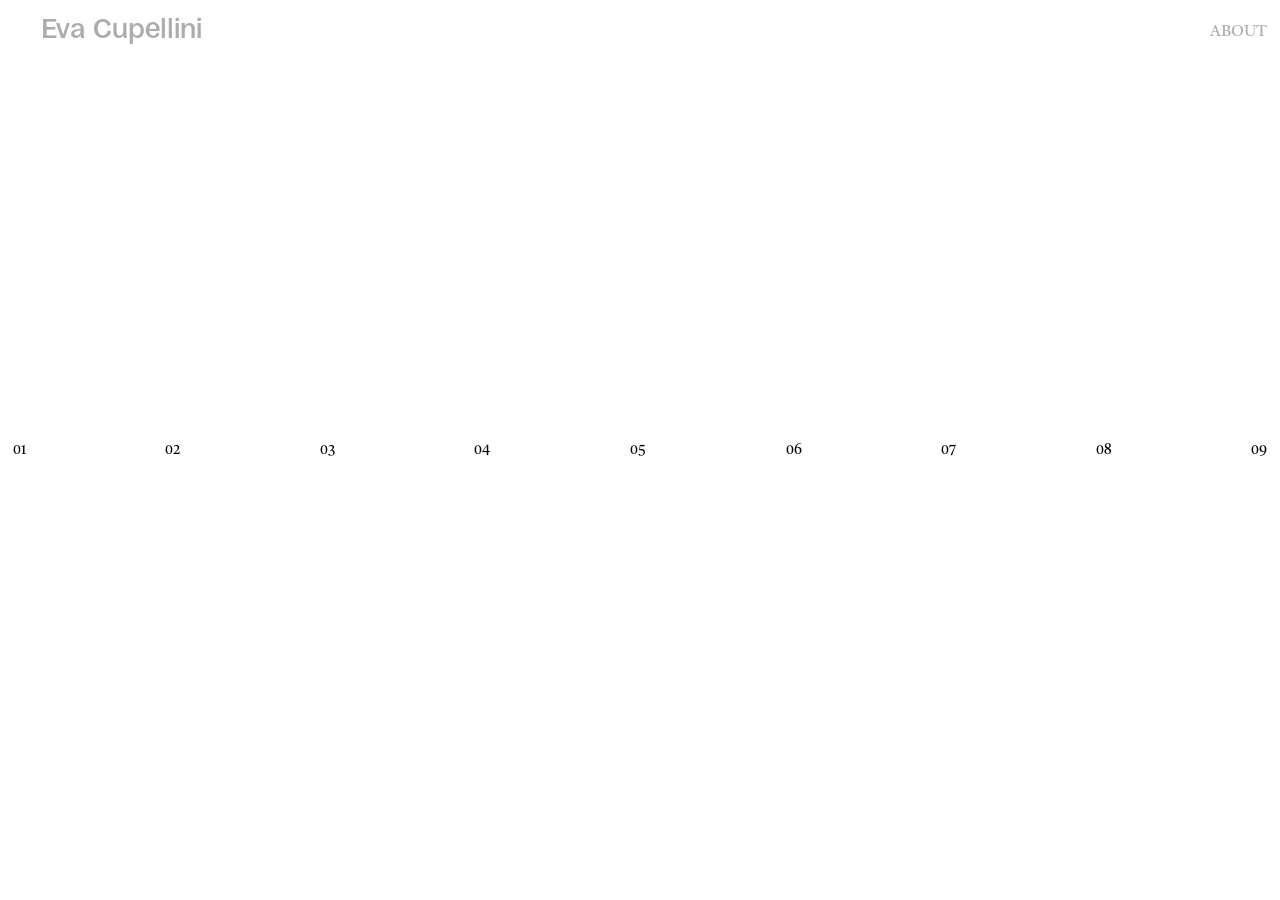
==== commit 716de36b: "final changes" ====
--- a/index-backup.html
+++ b/index-backup.html
@@ -1240,6 +1240,54 @@
       ];
 
       /* =========================================
+   PROJECT MEDIA — LAZY LOADING
+========================================= */
+
+const mediaObserver = new IntersectionObserver(function (entries) {
+
+entries.forEach(function (entry) {
+
+  if (!entry.isIntersecting) return;
+
+  const media = entry.target;
+
+  /* IMAGE */
+  if (media.tagName === "IMG") {
+
+    if (media.dataset.src) {
+      media.src = media.dataset.src;
+      media.removeAttribute("data-src");
+    }
+
+  }
+
+  /* VIDEO */
+  if (media.tagName === "VIDEO") {
+
+    const source = media.querySelector("source[data-src]");
+
+    if (source) {
+      source.src = source.dataset.src;
+      source.removeAttribute("data-src");
+
+      media.load();
+
+      if (media.hasAttribute("autoplay")) {
+        media.play().catch(function () {});
+      }
+    }
+
+  }
+
+  mediaObserver.unobserve(media);
+
+});
+
+}, {
+rootMargin: "800px 0px"
+});
+
+      /* =========================================
    COLONNE INVISIBILI
 ========================================= */
 
--- a/style.css
+++ b/style.css
@@ -518,8 +518,17 @@
   width: 100% !important;
   height: 100% !important;
   object-fit: cover !important;
+  object-position: center 50% !important;
+}
+
+.kuchidoke-08-container img {
+  width: 100% !important;
+  height: 100% !important;
+  object-fit: cover !important;
   object-position: center 100% !important;
 }
+
+
 
 .kuchidoke-09-container img {
   width: 100% !important;
@@ -1868,7 +1877,7 @@
     white-space: nowrap !important;
 
     font-family: "GT Sectra", sans-serif;
-    font-size: 12px !important;
+    font-size: 14px !important;
     font-weight: 400 !important;
     line-height: 1.2 !important;
 
@@ -2627,97 +2636,168 @@
     display: none;
   }
 
-
-  /* =========================================
-     ABOUT APERTO
-  ========================================= */
-
-  body.mobile-about-open {
-    overflow: hidden;
-  }
-
-  body.mobile-about-open .projects-column {
-    display: none !important;
-  }
-
-  body.mobile-about-open .site {
-    display: block !important;
-    width: 100% !important;
-    height: 100svh !important;
-  }
-  
-  body.mobile-about-open .about-inner {
-    display: block !important;
-    width: 100% !important;
-    min-height: 100% !important;
-    opacity: 1 !important;
-    visibility: visible !important;
-  }
-  
-  body.mobile-about-open .about-content {
-    display: block !important;
-    opacity: 1 !important;
-    visibility: visible !important;
-  }
-
-  body.mobile-about-open .about-column {
-    display: block !important;
-  
-    position: fixed !important;
-    inset: 0 !important;
-  
-    width: 100% !important;
-    height: 100svh !important;
-  
-    padding: 8px 15px 30px !important;
-    margin: 0 !important;
-  
-    background: #ffffff !important;
-  
-    z-index: 2000 !important;
-  
-    overflow-y: auto !important;
-    overflow-x: hidden !important;
-  
-    opacity: 1 !important;
-    visibility: visible !important;
-  }
-
-  body.mobile-about-open .about-inner {
-    width: 100%;
-    min-height: 100%;
-  }
-
-  body.mobile-about-open .about-link {
-    display: block;
-
-    width: 100%;
-
-    margin: 8px 0 25px;
-
-    text-align: right;
-
-    color: #8b2ca1;
-
-    font-size: 16px;
-    line-height: 1;
-
-    text-decoration: none;
-  }
-
-  body.mobile-about-open .about-content {
-    width: 100%;
-    max-width: none;
-
-    height: auto;
-
-    overflow: visible;
-
-    padding-bottom: 40px;
-
-    font-size: 15px;
-    line-height: 1.28;
-  }
+/* =========================================
+   ABOUT APERTO
+========================================= */
+
+body.mobile-about-open {
+  overflow: hidden;
+}
+
+/* Mantiene visibile l'header originale */
+body.mobile-about-open .projects-column {
+  display: block !important;
+  position: relative !important;
+  width: 100% !important;
+  height: auto !important;
+  min-height: 40px !important;
+  padding: 0 !important;
+  margin: 0 !important;
+}
+
+/* Nasconde solo i contenuti dei Projects */
+body.mobile-about-open .projects-list {
+  display: none !important;
+}
+
+body.mobile-about-open .home-numbers {
+  display: none !important;
+}
+
+/* Header originale */
+body.mobile-about-open .site-header {
+  display: flex !important;
+  position: fixed !important;
+  top: 0 !important;
+  left: 0 !important;
+  width: 100% !important;
+  height: auto !important;
+  z-index: 3000 !important;
+  pointer-events: none !important;
+}
+
+body.mobile-about-open .site-header .logo {
+  display: block !important;
+  visibility: visible !important;
+  opacity: 1 !important;
+  pointer-events: auto !important;
+
+  font-size: 18px !important;
+  line-height: 1 !important;
+  margin-top: 0 !important;
+
+  transform: none !important;
+  scale: 1 !important;
+}
+
+body.home-view.project-layer-open .site-header .logo {
+  font-size: 18px !important;
+  line-height: 1 !important;
+
+  margin-top: 0 !important;
+
+  transform: none !important;
+  scale: 1 !important;
+}
+
+body.mobile-about-open .site-header .project-about-link {
+  pointer-events: auto !important;
+}
+
+/* Contenitore generale */
+body.mobile-about-open .site {
+  display: block !important;
+  width: 100% !important;
+  height: 100svh !important;
+}
+
+/* About */
+body.mobile-about-open .about-inner {
+  display: block !important;
+  width: 100% !important;
+  min-height: 100% !important;
+  opacity: 1 !important;
+  visibility: visible !important;
+}
+
+body.mobile-about-open .about-content {
+  display: block !important;
+  opacity: 1 !important;
+  visibility: visible !important;
+}
+
+/* About parte sotto l'header */
+body.mobile-about-open .about-column {
+  display: block !important;
+
+  position: fixed !important;
+
+  top: 35px !important;
+  right: 0 !important;
+  bottom: 0 !important;
+  left: 0 !important;
+
+  width: 100% !important;
+  height: auto !important;
+
+  padding: 8px 15px 30px !important;
+  margin: 0 !important;
+
+  background: #ffffff !important;
+
+  z-index: 2000 !important;
+
+  overflow-y: auto !important;
+  overflow-x: hidden !important;
+
+  opacity: 1 !important;
+  visibility: visible !important;
+}
+
+/* Contenuto interno About */
+body.mobile-about-open .about-inner {
+  width: 100% !important;
+  min-height: 100% !important;
+}
+
+body.mobile-about-open .about-link {
+  display: block;
+
+  width: 100%;
+
+  margin: 8px 0 25px;
+
+  text-align: right;
+
+  color: #8b2ca1;
+
+  font-size: 16px;
+  line-height: 1;
+
+  text-decoration: none;
+}
+
+body.mobile-about-open .about-content {
+  display: block !important;
+
+  width: 100% !important;
+  max-width: none !important;
+
+  height: auto !important;
+  min-height: 0 !important;
+
+  overflow: visible !important;
+
+  padding: 0 0 40px 0 !important;
+  margin: 0 !important;
+
+  font-size: 15px !important;
+  line-height: 1.28 !important;
+
+  opacity: 1 !important;
+  visibility: visible !important;
+}
+
 
 
   /* =========================================
@@ -2868,6 +2948,7 @@
   .projects-list .project.open .project-information {
     width: calc(100vw - 4.2vw) !important;
     margin-left: 3.2vw !important;
+    margin-top: -50px !important;
   }
 
   body.home-view.project-layer-open .home-numbers {
@@ -3031,16 +3112,6 @@
     align-items: flex-start !important;
   }
 
-  body.home-view.project-layer-open .site-header .logo {
-    font-size: 18px !important;
-    line-height: 1 !important;
-
-    margin-top: 0 !important;
-
-    transform: none !important;
-    scale: 1 !important;
-  }
-
   body.home-view.project-layer-open .site-header .project-about-link {
     display: block !important;
     position: static !important;
@@ -3352,7 +3423,7 @@
 
   cursor: pointer;
 
-  color: #000;
+  color: #acacac;
 }
 
 .photo-view:not(.active) {
@@ -3424,29 +3495,83 @@
 @media screen and (max-width: 600px) {
 
   .photography-gallery {
-    top: 0;
-    right: 0;
-
-    width: 100vw;
-    height: 100svh;
-
-    padding: 15px;
-
-    background: #ffffff;
+    position: fixed !important;
+    top: 45px !important;
+    left: 0 !important;
+    width: 100vw !important;
+    height: calc(100svh - 45px) !important;
+    background: #ffffff !important;
+    z-index: 20000 !important;
+  }
+
+  .photography-gallery-header {
+    position: relative !important;
+    z-index: 20001 !important;
+
+    display: flex !important;
+    justify-content: flex-end !important;
+
+    margin: 0 !important;
+    padding: 15px !important;
+  }
+
+  .photo-view {
+    position: relative !important;
+    z-index: 20002 !important;
+
+    display: block !important;
+    visibility: visible !important;
+    opacity: 1 !important;
+
+    border: 0 !important;
+    background: transparent !important;
+    padding: 0 !important;
+
+    font-family: "GT Sectra", serif !important;
+    font-size: 10px !important;
+    color: #000 !important;
   }
 
   .photography-images {
-    height: calc(100% - 35px);
+    position: relative !important;
+    top: 0 !important;
+
+    width: 100% !important;
+    height: calc(100% - 35px) !important;
+
+    overflow-y: auto !important;
+    overflow-x: hidden !important;
+
+    z-index: 20000 !important;
+  }
+
+  .photography-images.full-view {
+    display: flex !important;
+    flex-direction: column !important;
+  }
+
+  .photography-images.full-view img {
+    display: block !important;
+    width: 100% !important;
+    height: auto !important;
+    margin: 0 0 15px 0 !important;
   }
 
   .photography-images.grid-view {
-    display: grid;
-
-    grid-template-columns: repeat(2, minmax(0, 1fr));
-
-    gap: 0;
-  }
-
+    display: grid !important;
+    grid-template-columns: repeat(2, minmax(0, 1fr)) !important;
+    gap: 0 !important;
+  }
+
+  .photography-images.grid-view img {
+    display: block !important;
+    width: 100% !important;
+    height: 100% !important;
+    aspect-ratio: 3 / 4 !important;
+    object-fit: cover !important;
+    margin: 0 !important;
+    padding: 0 !important;
+  }
 }
 
 /* =====================================================
@@ -3506,16 +3631,16 @@
     width: 100% !important;
     height: auto !important;
     min-height: 0 !important;
-
-    margin: -100px 0 30px 0 !important;
+  
+    margin: 80px 0 30px 0 !important;
     padding: 0 !important;
-
+  
     position: relative !important;
-
+  
     overflow: visible !important;
     visibility: visible !important;
     opacity: 1 !important;
-
+  
     font-size: 13px !important;
     line-height: 1.3 !important;
   }
@@ -3688,11 +3813,12 @@
 
   body.home-view.project-layer-open
   .projects-list .project.open .project-meta {
+
     display: grid !important;
 
     position: absolute !important;
 
-    top: 250px !important;
+    top: 290px !important;
     left: 120px !important;
 
     width: 100% !important;
@@ -3708,6 +3834,7 @@
 
   body.home-view.project-layer-open
   .projects-list .project.open .project-title {
+
     display: block !important;
 
     font-size: 40px !important;
@@ -4302,6 +4429,20 @@
 }
 
 /* =========================================
+   HOVER 2 SECONDI → COLORE
+========================================= */
+
+body.home-view .home-numbers > div.preview-color-active .preview-bw {
+  opacity: 0;
+  visibility: hidden;
+}
+
+body.home-view .home-numbers > div.preview-color-active .preview-color {
+  opacity: 1;
+  visibility: visible;
+}
+
+/* =========================================
    QUANDO IL PROGETTO È APERTO
    LA PREVIEW DEVE SPARIRE COMPLETAMENTE
 ========================================= */
@@ -4318,18 +4459,20 @@
   display: none !important;
 }
 
+
 /* =========================================
-   COLONNA PREMUTA → COLORE
+   HOVER 2 SECONDI → PREVIEW COLORATA
 ========================================= */
 
-body.home-view .home-numbers > div.press-active .preview-bw {
-  opacity: 0;
-  visibility: hidden;
-}
-
-body.home-view .home-numbers > div.press-active .preview-color {
-  opacity: 1;
-  visibility: visible;
+body.home-view .home-numbers > div.preview-color-active .preview-bw {
+  opacity: 0 !important;
+  visibility: hidden !important;
+}
+
+body.home-view .home-numbers > div.preview-color-active .preview-color {
+  opacity: 1 !important;
+  visibility: visible !important;
+  transform: translateX(-50%) translateY(0);
 }
 
 }
@@ -4439,7 +4582,42 @@
   left: 250px;
 }
 
-}
-
-
-
+@media screen and (max-width: 600px) {
+
+  .photo-view {
+    font-family: "GT Sectra", serif !important;
+    font-size: 10px !important;
+    color: #acacac !important;
+    background: transparent !important;
+  }
+
+  .photo-view.active {
+    color: #acacac !important;
+  }
+
+  .photo-view:not(.active) {
+    opacity: 0.35 !important;
+  }
+
+}
+
+}
+@media screen and (min-width: 601px) {
+
+  .home-numbers .preview-color {
+    opacity: 0 !important;
+    transition: opacity 0.4s ease;
+  }
+
+  .home-numbers .preview-color.show-color {
+    opacity: 1 !important;
+  }
+
+}
+
+
+
+
+
+
+
